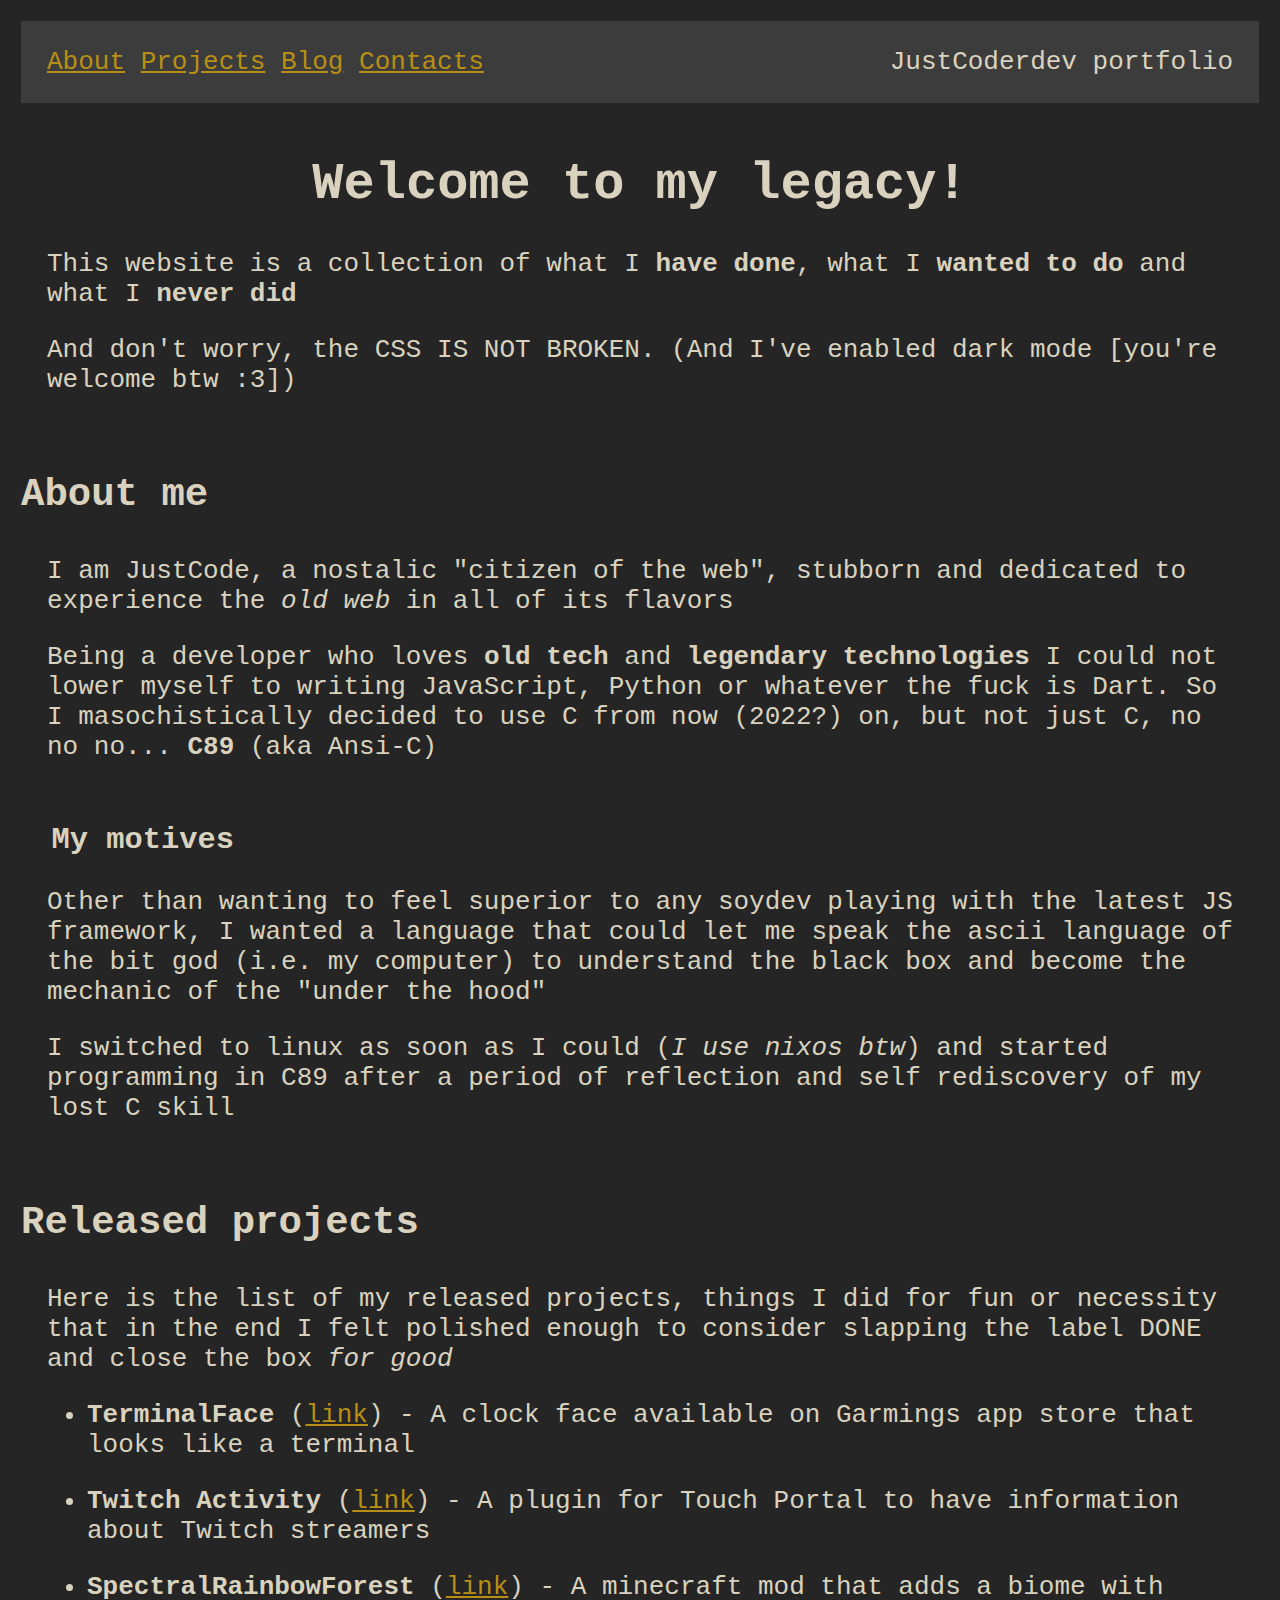
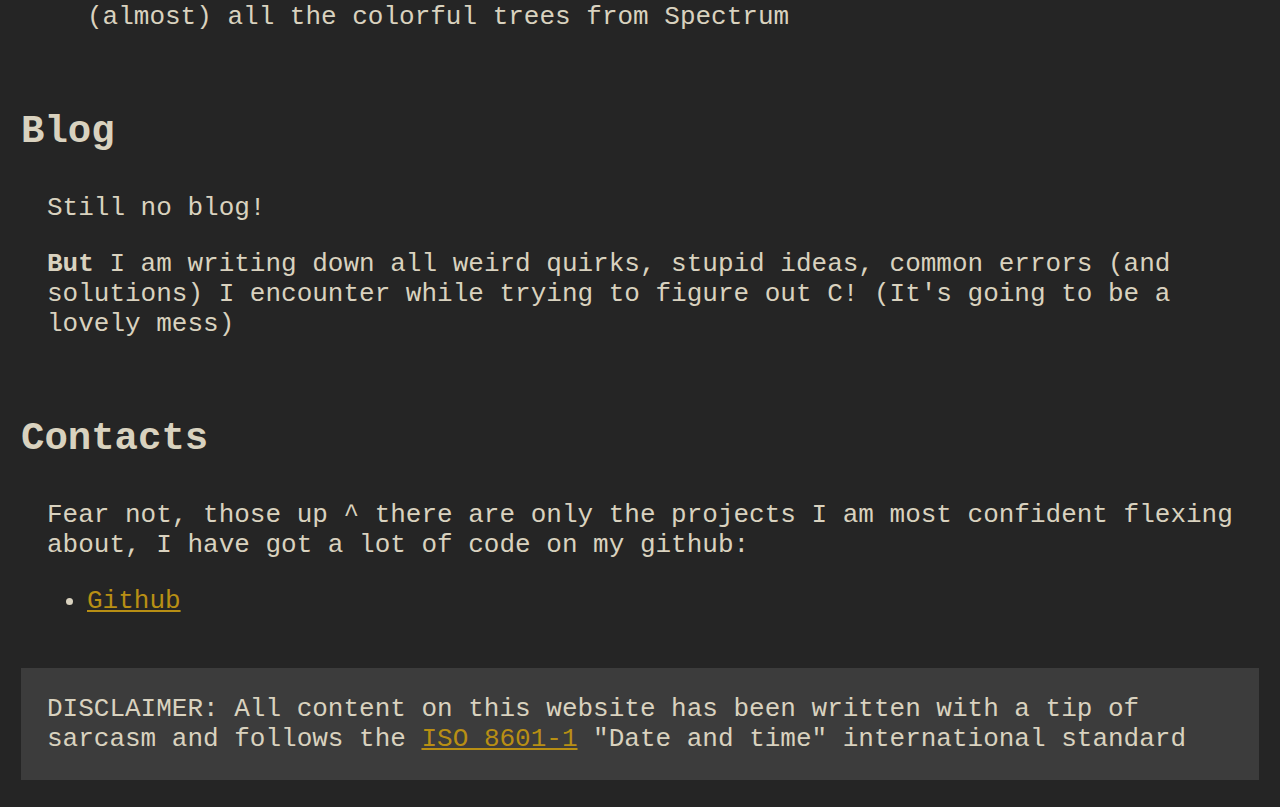
==== index.html @ 979e3bb0 "Added palette" ====
<!DOCTYPE html>
<html>
<head>
<meta name="viewport" content="width=device-width, initial-scale=1.0">
<title>Justcoderdev portfolio</title>
</head>

<!--
	Kind webdev reading this...
	please excuse the formatting, but nvim keep's crashing so I'm using vi (vim
	colorscheme makes me shiver). I've got no auto alignment and having to write
	by hand all these closing tags is becoming more and more annoying
-->

<body>
<header>
	<nav>
		<a href="#about">About</a>
		<a href="#projects">Projects</a>
		<a href="#blog">Blog</a>
		<a href="#contacts">Contacts</a>
	</nav>
	
	<span>
		JustCoderdev portfolio
	</span>
</header>

<h1>Welcome to my legacy!</h1>

<p>
	This website is a collection of what I <b>have done</b>,
	what I <b>wanted to do</b> and what I <b>never did</b>
</p>

<p>
	And don't worry, the CSS IS NOT BROKEN.  (And I've
	enabled dark mode [you're welcome btw :3])
</p>

<h2 id="about">About me</h2>

<p>
	I am JustCode, a nostalic "citizen of the web",
	stubborn and dedicated to experience the <i>old web</i>
	in all of its flavors
</p>

<p>
	Being a developer who loves <b>old tech</b> and <b>legendary
	technologies</b> I could not lower myself to writing
	JavaScript, Python or whatever the fuck is Dart.
	So I masochistically decided to use C from now
	(2022?) on, but not just C, no no no...  <b>C89</b> (aka
	Ansi-C)
<p>

	<h3>My motives</h3>
<p>
	Other than wanting to feel superior to any soydev playing with the latest JS
	framework, I wanted a language that could let me speak the ascii language of
	the bit god (i.e. my computer) to understand the black box and become the
	mechanic of the "under the hood"
</p>

<p>
	I switched to linux as soon as I could (<i>I use nixos btw</i>) and started
	programming in C89 after a period of reflection and self rediscovery of my
	lost C skill
</p>

<h2 id="projects">Released projects</h2>

<p>
	Here is the list of my released projects, things I did for fun or necessity that
	in the end I felt polished enough to consider slapping the label DONE and close
	the box <i>for good</i>
</p>

<ul>
	<li> <b>TerminalFace</b>
		(<a href="https://github.com/JustCoderdev/TerminalFace" target="_blank">link</a>)
		- A clock face available on Garmings app store that looks like a terminal </li>

	<li> <b>Twitch Activity</b>
		(<a href="https://github.com/JustCoderdev/TwitchActivity" target="_blank">link</a>)
		- A plugin for Touch Portal to have information about Twitch streamers </li>

	<li> <b>SpectralRainbowForest</b>
		(<a href="https://github.com/JustCoderdev/SpectralRainbowForest" target="_blank">link</a>)
		- A minecraft mod that adds a biome with (almost) all the colorful trees from Spectrum </li>
</ul>

<h2 id="blog">Blog</h2>

<p>
	Still no blog!
</p>

<p>
	<b>But</b> I am writing down all weird quirks, stupid ideas, common errors (and
	solutions) I encounter while trying to figure out C! (It's going to be a
	lovely mess)
</p>

<h2 id="contacts">Contacts</h2>

<p>
	Fear not, those up ^ there are only the projects I am most confident flexing
	about, I have got a lot of code on my github:
</p>

<ul>
	<li> <a href="https://github.com/JustCoderdev" target="_blank">Github</a> </li>
</ul>

<footer>
	DISCLAIMER: All content on this website has been written with a tip of
	sarcasm and follows the <a href="https://www.iso.org/obp/ui/en/#iso:std:iso:8601:-1:ed-1:v1:en" target="_blank">ISO 8601-1</a>
	"Date and time" international standard
</footer>

</body>

<style>
	:root {
		/* palette */
		--fg-primary: hsl(45deg, 25%, 80%);

		--bg-primary:   #252525;
		--bg-secondary: #3c3c3c;

		--tint-white: #ffffff;
		--tint-yellow-dim: hsl(45deg,  40%,  40%);
		--tint-yellow:     hsl(45deg,  80%,  40%);
		--tint-yellow-br:  hsl(45deg,  80%,  60%);
	}

	@media screen and (min-width: 480px) {
		body { font-size: 2em; }
	}

	html {
		display: flex;
		justify-content: center;
	}

	body {
		padding: .5em;
		max-width: 80ch;
		background-color: var(--bg-primary);
		color: var(--fg-primary);
		font-family: monospace;
	} 

	header, footer {
		padding: 1em;
		background-color: var(--bg-secondary);
	}
	header {
		margin: 0em 0em 2em 0em;

		display: flex;
		justify-content: space-between;
	}
	footer {
		margin: 2em 0em 0em 0em;
	}

	h1 { text-align: center; }
	h2 { margin: 2em 0em 1em 0em; }
	h3 { margin: 2em 1em 1em 1em; }

	p  { margin: 1em; }
	li { margin: 1em; }

	a, a:link { color: var(--tint-yellow);     } /* Unvisited link  */
	a:visited { color: var(--tint-yellow-dim); } /* Link in history */
	a:hover   { color: var(--tint-yellow-br);  } /* Mouse hovering  */
	a:active  { color: var(--tint-white);      } /* Mouse clicking  */
</style>
</html>
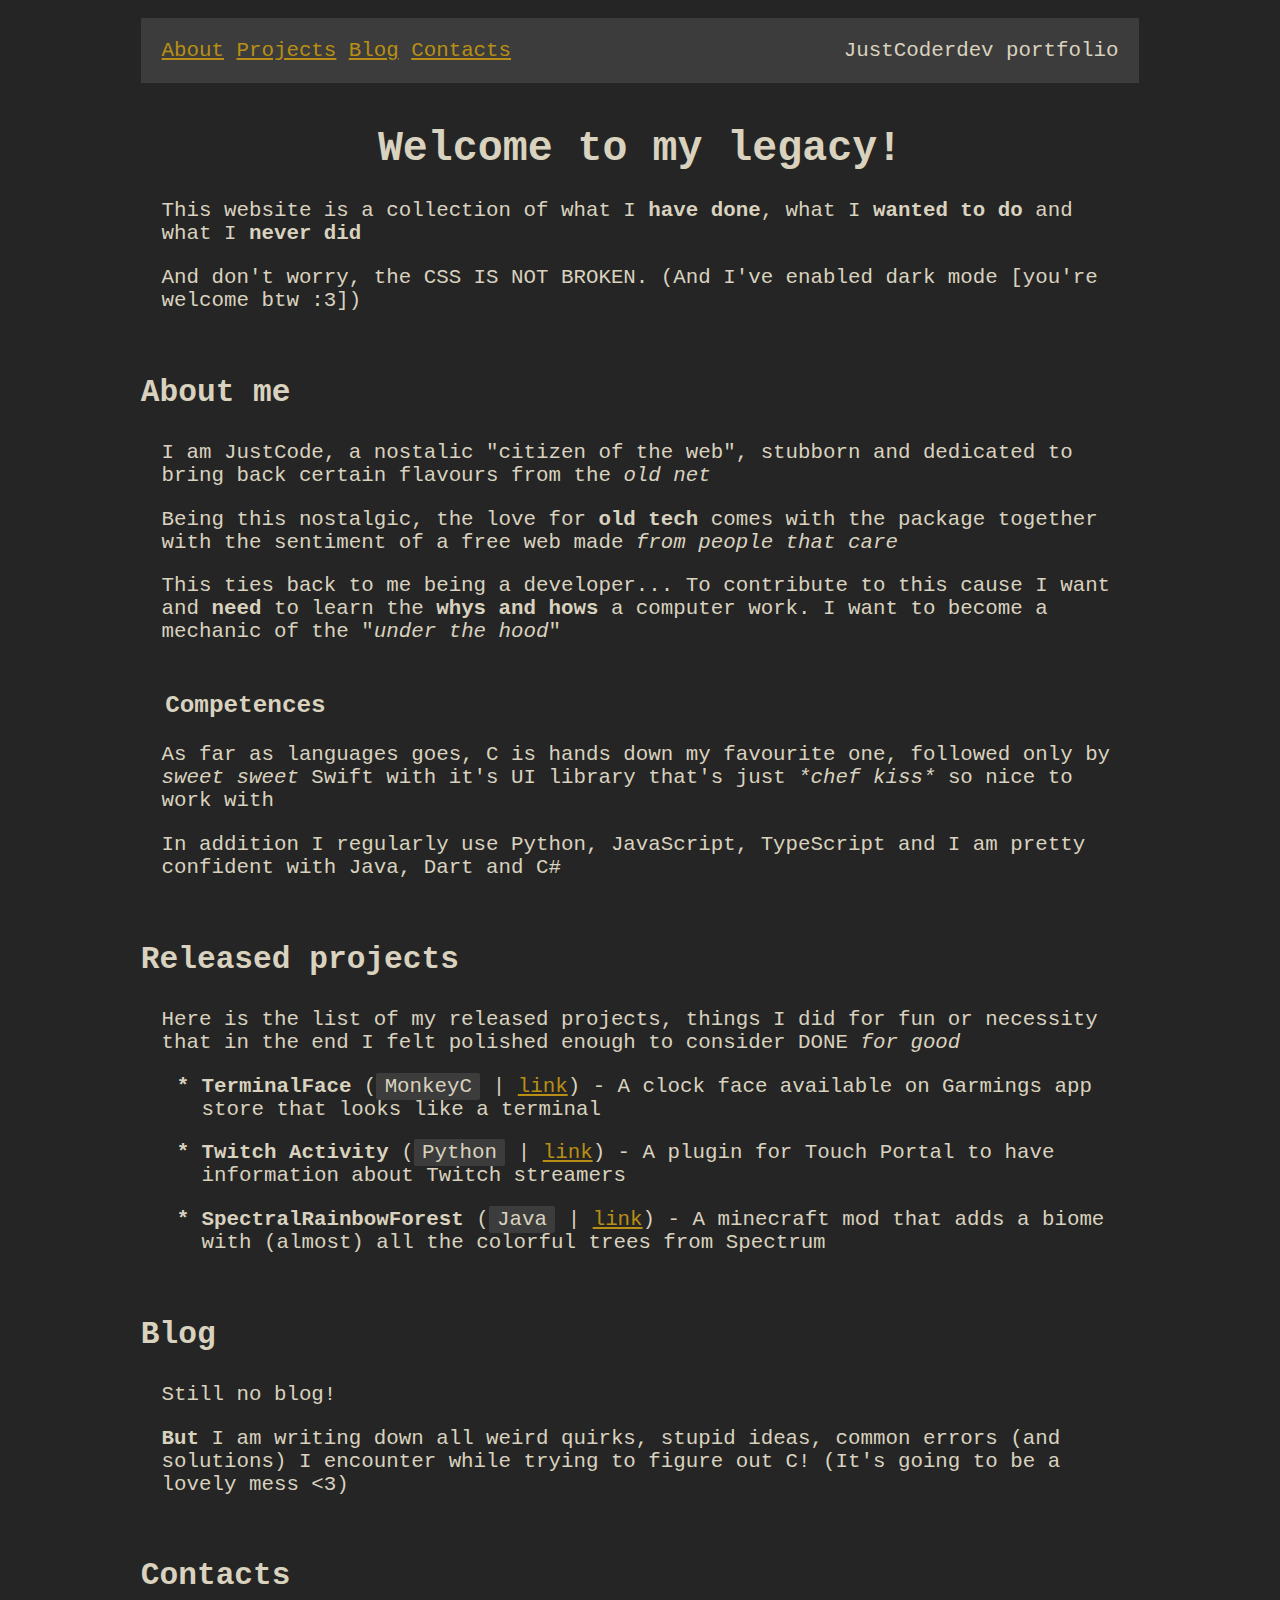
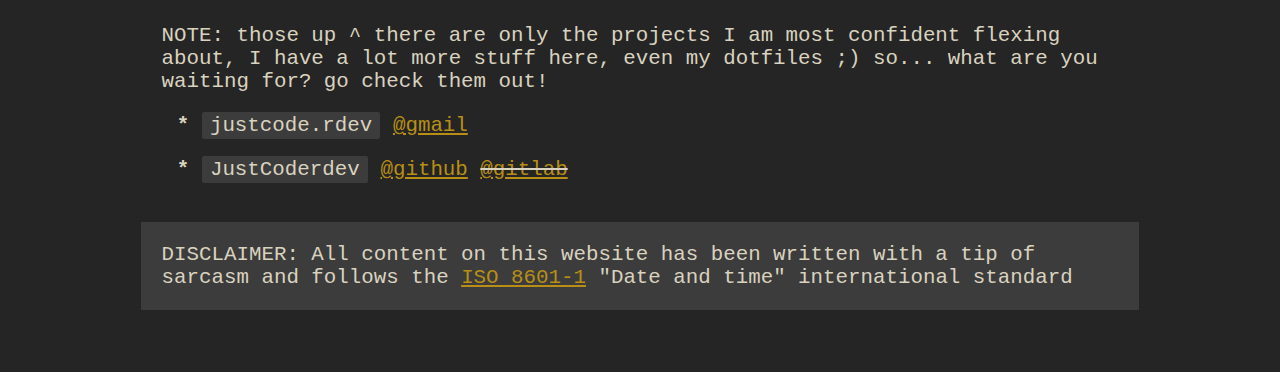
==== commit fb1bf6a9: "Changed About me section" ====
--- a/index.html
+++ b/index.html
@@ -6,10 +6,12 @@
 </head>
 
 <!--
-	Kind webdev reading this...
+	Kind webdev reading this...  
 	please excuse the formatting, but nvim keep's crashing so I'm using vi (vim
-	colorscheme makes me shiver). I've got no auto alignment and having to write
-	by hand all these closing tags is becoming more and more annoying
+	colorscheme makes me shiver). I've got no auto alignment, can't disable
+	text-wrap and having to write all closing tag by hand is becoming more and
+	more annoying (Also watch and learn, THIS is how HTML and CSS should be
+	used)
 -->
 
 <body>
@@ -21,9 +23,7 @@
 		<a href="#contacts">Contacts</a>
 	</nav>
 	
-	<span>
-		JustCoderdev portfolio
-	</span>
+	<span> JustCoderdev portfolio </span>
 </header>
 
 <h1>Welcome to my legacy!</h1>
@@ -42,53 +42,62 @@
 
 <p>
 	I am JustCode, a nostalic "citizen of the web",
-	stubborn and dedicated to experience the <i>old web</i>
-	in all of its flavors
-</p>
-
-<p>
-	Being a developer who loves <b>old tech</b> and <b>legendary
-	technologies</b> I could not lower myself to writing
-	JavaScript, Python or whatever the fuck is Dart.
-	So I masochistically decided to use C from now
-	(2022?) on, but not just C, no no no...  <b>C89</b> (aka
-	Ansi-C)
-<p>
-
-	<h3>My motives</h3>
-<p>
-	Other than wanting to feel superior to any soydev playing with the latest JS
-	framework, I wanted a language that could let me speak the ascii language of
-	the bit god (i.e. my computer) to understand the black box and become the
-	mechanic of the "under the hood"
-</p>
-
-<p>
-	I switched to linux as soon as I could (<i>I use nixos btw</i>) and started
-	programming in C89 after a period of reflection and self rediscovery of my
-	lost C skill
+	stubborn and dedicated to bring back certain
+	flavours from the <i>old net</i>
+</p>
+
+<p>
+	Being this nostalgic, the love for <b>old tech</b>
+	comes with the package together with the sentiment
+	of a free web made <i>from people that care</i>
+</p>
+
+<p>
+	This ties back to me being a developer... To
+	contribute to this cause I want and <b>need</b> to learn
+	the <b>whys and hows</b> a computer work. I want to become
+	a mechanic of the "<i>under the hood</i>"
+</p>
+
+	<h3>Competences</h3>
+
+<p>
+	As far as languages goes, C is hands down my
+	favourite one, followed only by <i>sweet sweet</i> Swift
+	with it's UI library that's just <i>*chef kiss*</i> so nice
+	to work with
+</p>
+
+<p>
+	In addition I regularly use Python, JavaScript, TypeScript
+	and I am pretty confident with Java, Dart and C#
 </p>
 
 <h2 id="projects">Released projects</h2>
 
 <p>
 	Here is the list of my released projects, things I did for fun or necessity that
-	in the end I felt polished enough to consider slapping the label DONE and close
-	the box <i>for good</i>
+	in the end I felt polished enough to consider DONE <i>for good</i>
 </p>
 
 <ul>
-	<li> <b>TerminalFace</b>
-		(<a href="https://github.com/JustCoderdev/TerminalFace" target="_blank">link</a>)
-		- A clock face available on Garmings app store that looks like a terminal </li>
-
-	<li> <b>Twitch Activity</b>
-		(<a href="https://github.com/JustCoderdev/TwitchActivity" target="_blank">link</a>)
-		- A plugin for Touch Portal to have information about Twitch streamers </li>
-
-	<li> <b>SpectralRainbowForest</b>
-		(<a href="https://github.com/JustCoderdev/SpectralRainbowForest" target="_blank">link</a>)
-		- A minecraft mod that adds a biome with (almost) all the colorful trees from Spectrum </li>
+	<li>
+		<b>TerminalFace</b> (<code>MonkeyC</code> |
+		<a href="https://github.com/JustCoderdev/TerminalFace" target="_blank">link</a>)
+		- A clock face available on Garmings app store that looks like a terminal
+	</li>
+
+	<li>
+		<b>Twitch Activity</b> (<code>Python</code> |
+		<a href="https://github.com/JustCoderdev/TwitchActivity" target="_blank">link</a>)
+		- A plugin for Touch Portal to have information about Twitch streamers
+	</li>
+
+	<li>
+		<b>SpectralRainbowForest</b> (<code>Java</code> |
+		<a href="https://github.com/JustCoderdev/SpectralRainbowForest" target="_blank">link</a>)
+		- A minecraft mod that adds a biome with (almost) all the colorful trees from Spectrum
+	</li>
 </ul>
 
 <h2 id="blog">Blog</h2>
@@ -98,20 +107,31 @@
 </p>
 
 <p>
-	<b>But</b> I am writing down all weird quirks, stupid ideas, common errors (and
-	solutions) I encounter while trying to figure out C! (It's going to be a
-	lovely mess)
+	<b>But</b> I am writing down all weird quirks, stupid
+	ideas, common errors (and solutions) I encounter
+	while trying to figure out C! (It's going to be a
+	lovely mess <3)
 </p>
 
 <h2 id="contacts">Contacts</h2>
 
 <p>
-	Fear not, those up ^ there are only the projects I am most confident flexing
-	about, I have got a lot of code on my github:
+	NOTE: those up ^ there are only the projects I am
+	most confident flexing about, I have a lot more
+	stuff here, even my dotfiles ;) so... what are you
+	waiting for? go check them out!
 </p>
 
 <ul>
-	<li> <a href="https://github.com/JustCoderdev" target="_blank">Github</a> </li>
+	<li>
+		<code>justcode.rdev</code> 
+		<a href="mailto:justcode.rdev@gmail.com" target="_blank">@gmail</a>
+	</li>
+	<li>
+		<code>JustCoderdev</code> 
+		<a href="https://github.com/JustCoderdev" target="_blank">@github</a>
+		<s> <a href="https://gitlab.com/" target="_blank">@gitlab</a> </s>
+	</li>
 </ul>
 
 <footer>
@@ -136,10 +156,6 @@
 		--tint-yellow-br:  hsl(45deg,  80%,  60%);
 	}
 
-	@media screen and (min-width: 480px) {
-		body { font-size: 2em; }
-	}
-
 	html {
 		display: flex;
 		justify-content: center;
@@ -148,21 +164,31 @@
 	body {
 		padding: .5em;
 		max-width: 80ch;
+
 		background-color: var(--bg-primary);
 		color: var(--fg-primary);
+
 		font-family: monospace;
+		font-size: 1.6em;
+
 	} 
 
 	header, footer {
 		padding: 1em;
 		background-color: var(--bg-secondary);
 	}
+
 	header {
 		margin: 0em 0em 2em 0em;
 
 		display: flex;
 		justify-content: space-between;
 	}
+
+	header > span {
+		text-align: right;
+	}
+
 	footer {
 		margin: 2em 0em 0em 0em;
 	}
@@ -173,6 +199,16 @@
 
 	p  { margin: 1em; }
 	li { margin: 1em; }
+	::marker {
+		content: '* ';
+		font-weight: 900;
+	}
+
+	code {
+		padding: 0.1em 0.4em;
+		background-color: var(--bg-secondary);
+		border-radius: 0.1em;
+	}
 
 	a, a:link { color: var(--tint-yellow);     } /* Unvisited link  */
 	a:visited { color: var(--tint-yellow-dim); } /* Link in history */
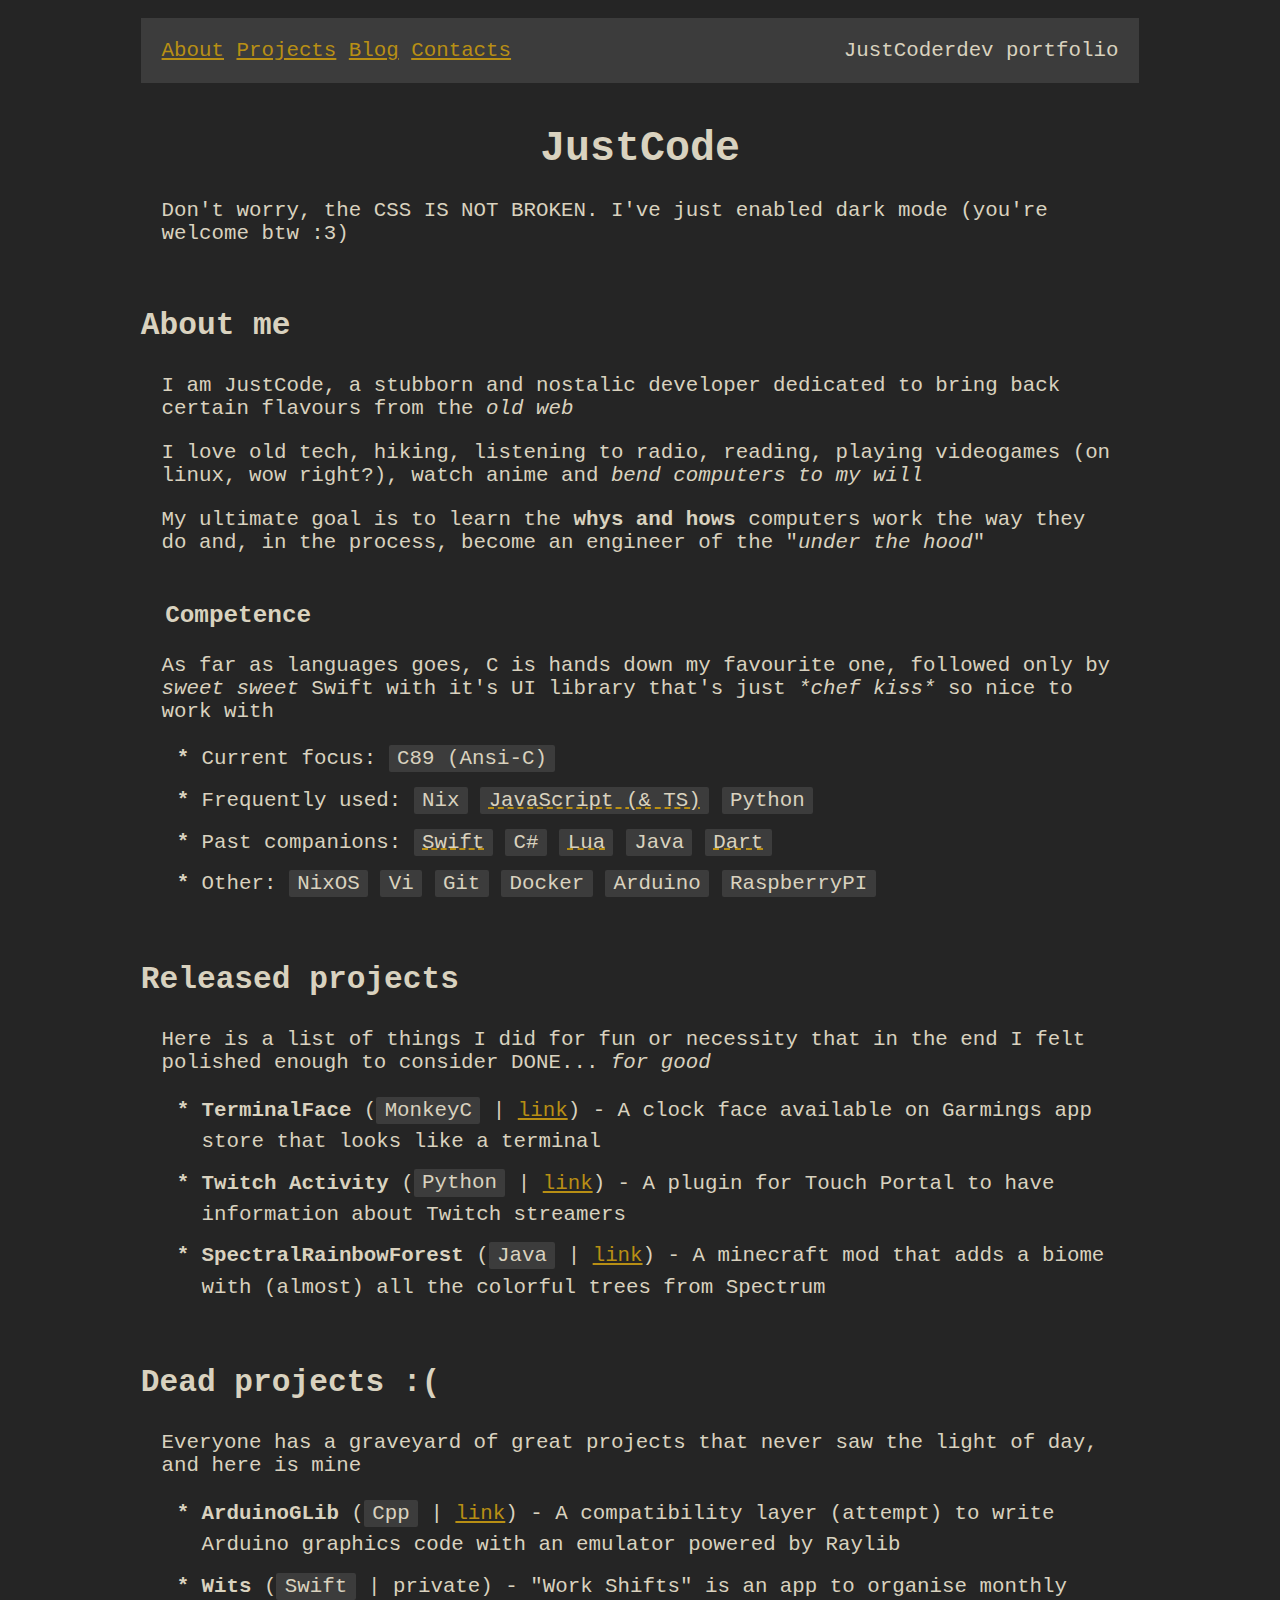
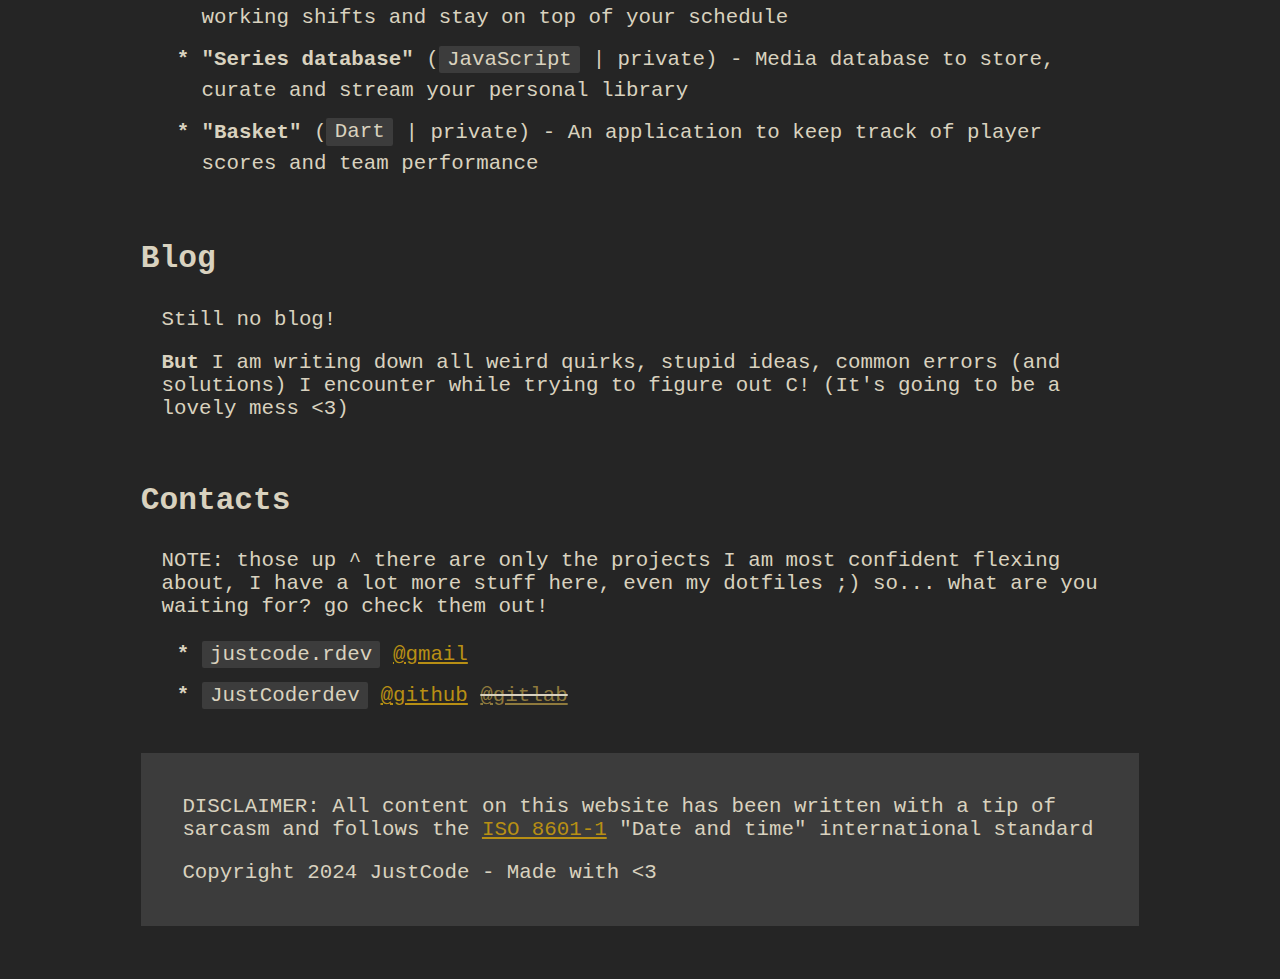
==== commit 8d3393dd: "Added title and code support, Changed and rephrased basically everithing" ====
--- a/index.html
+++ b/index.html
@@ -2,7 +2,7 @@
 <html>
 <head>
 <meta name="viewport" content="width=device-width, initial-scale=1.0">
-<title>Justcoderdev portfolio</title>
+<title>Justcode</title>
 </head>
 
 <!--
@@ -26,40 +26,34 @@
 	<span> JustCoderdev portfolio </span>
 </header>
 
-<h1>Welcome to my legacy!</h1>
-
-<p>
-	This website is a collection of what I <b>have done</b>,
-	what I <b>wanted to do</b> and what I <b>never did</b>
-</p>
-
-<p>
-	And don't worry, the CSS IS NOT BROKEN.  (And I've
-	enabled dark mode [you're welcome btw :3])
+<h1>JustCode</h1>
+
+<p>
+	Don't worry, the CSS IS NOT BROKEN. I've just
+	enabled dark mode (you're welcome btw :3)
 </p>
 
 <h2 id="about">About me</h2>
 
 <p>
-	I am JustCode, a nostalic "citizen of the web",
-	stubborn and dedicated to bring back certain
-	flavours from the <i>old net</i>
-</p>
-
-<p>
-	Being this nostalgic, the love for <b>old tech</b>
-	comes with the package together with the sentiment
-	of a free web made <i>from people that care</i>
-</p>
-
-<p>
-	This ties back to me being a developer... To
-	contribute to this cause I want and <b>need</b> to learn
-	the <b>whys and hows</b> a computer work. I want to become
-	a mechanic of the "<i>under the hood</i>"
-</p>
-
-	<h3>Competences</h3>
+	I am JustCode, a stubborn and nostalic developer
+	dedicated to bring back certain flavours from the
+	<i>old web</i>
+</p>
+
+<p>
+	I love old tech, hiking, listening to radio,
+	reading, playing videogames (on linux, wow right?),
+	watch anime and <i>bend computers to my will</i>
+</p>
+
+<p>
+	My ultimate goal is to learn the <b>whys and hows</b>
+	computers work the way they do and, in the process,
+	become an engineer of the "<i>under the hood</i>"
+</p>
+
+	<h3>Competence</h3>
 
 <p>
 	As far as languages goes, C is hands down my
@@ -68,35 +62,101 @@
 	to work with
 </p>
 
-<p>
-	In addition I regularly use Python, JavaScript, TypeScript
-	and I am pretty confident with Java, Dart and C#
-</p>
+<ul>
+	<li>
+		Current focus:
+			<code>C89 (Ansi-C)</code>
+	</li>
+
+	<li> 
+		Frequently used:
+			<code>Nix</code>
+			<code title="Used with AngularJS and ExpressJS">JavaScript (&amp; TS)</code>
+			<code>Python</code>
+	</li>
+
+	<li>
+		Past companions:
+			<code title="Used with SwiftUI for iOS application">Swift</code>
+			<code>C#</code>
+			<code title="Used to configure Neovim">Lua</code>
+			<code>Java</code>
+			<code title="Used with Flutter for mobile application">Dart</code>
+	</li>
+
+	<li>
+		Other:
+			<code>NixOS</code>
+			<code>Vi</code>
+			<code>Git</code>
+			<code>Docker</code>
+			<code>Arduino</code>
+			<code>RaspberryPI</code>
+	</li>
+</ul>
 
 <h2 id="projects">Released projects</h2>
 
 <p>
-	Here is the list of my released projects, things I did for fun or necessity that
-	in the end I felt polished enough to consider DONE <i>for good</i>
+	Here is a list of things I did for fun or necessity
+	that in the end I felt polished enough to consider
+	DONE... <i>for good</i>
 </p>
 
 <ul>
 	<li>
 		<b>TerminalFace</b> (<code>MonkeyC</code> |
 		<a href="https://github.com/JustCoderdev/TerminalFace" target="_blank">link</a>)
-		- A clock face available on Garmings app store that looks like a terminal
+		- A clock face available on Garmings app store
+		that looks like a terminal
 	</li>
 
 	<li>
 		<b>Twitch Activity</b> (<code>Python</code> |
 		<a href="https://github.com/JustCoderdev/TwitchActivity" target="_blank">link</a>)
-		- A plugin for Touch Portal to have information about Twitch streamers
+		- A plugin for Touch Portal to have information
+		about Twitch streamers
 	</li>
 
 	<li>
 		<b>SpectralRainbowForest</b> (<code>Java</code> |
 		<a href="https://github.com/JustCoderdev/SpectralRainbowForest" target="_blank">link</a>)
-		- A minecraft mod that adds a biome with (almost) all the colorful trees from Spectrum
+		- A minecraft mod that adds a biome with (almost)
+		all the colorful trees from Spectrum
+	</li>
+</ul>
+
+<h2 id="projects">Dead projects :(</h2>
+
+<p>
+	Everyone has a graveyard of great projects that
+	never saw the light of day, and here is mine
+</p>
+
+<ul>
+	<li>
+		<b>ArduinoGLib</b> (<code>Cpp</code> |
+		<a href="https://github.com/JustCoderdev/ArduinoGLib" target="_blank">link</a>)
+		- A compatibility layer (attempt) to write Arduino
+		graphics code with an emulator powered by Raylib
+	</li>
+
+	<li>
+		<b>Wits</b> (<code>Swift</code> | private)
+		- "Work Shifts" is an app to organise monthly
+		working shifts and stay on top of your schedule
+	</li>
+
+	<li>
+		<b>"Series database"</b> (<code>JavaScript</code> | private)
+		- Media database to store, curate and stream your
+		personal library
+	</li>
+
+	<li>
+		<b>"Basket"</b> (<code>Dart</code> | private)
+		- An application to keep track of player scores
+		and team performance
 	</li>
 </ul>
 
@@ -110,7 +170,7 @@
 	<b>But</b> I am writing down all weird quirks, stupid
 	ideas, common errors (and solutions) I encounter
 	while trying to figure out C! (It's going to be a
-	lovely mess <3)
+	lovely mess &lt;3)
 </p>
 
 <h2 id="contacts">Contacts</h2>
@@ -127,17 +187,24 @@
 		<code>justcode.rdev</code> 
 		<a href="mailto:justcode.rdev@gmail.com" target="_blank">@gmail</a>
 	</li>
+
 	<li>
 		<code>JustCoderdev</code> 
 		<a href="https://github.com/JustCoderdev" target="_blank">@github</a>
-		<s> <a href="https://gitlab.com/" target="_blank">@gitlab</a> </s>
+		<s> <a href="" target="_blank">@gitlab</a> </s>
 	</li>
 </ul>
 
 <footer>
-	DISCLAIMER: All content on this website has been written with a tip of
-	sarcasm and follows the <a href="https://www.iso.org/obp/ui/en/#iso:std:iso:8601:-1:ed-1:v1:en" target="_blank">ISO 8601-1</a>
-	"Date and time" international standard
+	<p>
+		DISCLAIMER: All content on this website has been
+		written with a tip of sarcasm and follows the <a href="https://www.iso.org/obp/ui/en/#iso:std:iso:8601:-1:ed-1:v1:en" target="_blank">ISO 8601-1</a>
+		"Date and time" international standard
+	</p>
+
+	<p>
+		Copyright 2024 JustCode - Made with &lt;3
+	</p>
 </footer>
 
 </body>
@@ -170,7 +237,6 @@
 
 		font-family: monospace;
 		font-size: 1.6em;
-
 	} 
 
 	header, footer {
@@ -178,6 +244,7 @@
 		background-color: var(--bg-secondary);
 	}
 
+	header > span { text-align: right; }
 	header {
 		margin: 0em 0em 2em 0em;
 
@@ -185,25 +252,23 @@
 		justify-content: space-between;
 	}
 
-	header > span {
-		text-align: right;
-	}
-
-	footer {
-		margin: 2em 0em 0em 0em;
-	}
+	footer { margin: 2em 0em 0em 0em; }
 
 	h1 { text-align: center; }
 	h2 { margin: 2em 0em 1em 0em; }
 	h3 { margin: 2em 1em 1em 1em; }
 
 	p  { margin: 1em; }
-	li { margin: 1em; }
-	::marker {
+	li { margin: 0.5em 1em; }
+	li::marker {
 		content: '* ';
 		font-weight: 900;
 	}
 
+	*[title] { text-decoration: 0.1em underline dashed var(--tint-yellow); }
+	*[title]:hover { text-decoration-color: var(--tint-yellow-br); }
+
+	*:has(> code) { line-height: 1.5em; }
 	code {
 		padding: 0.1em 0.4em;
 		background-color: var(--bg-secondary);
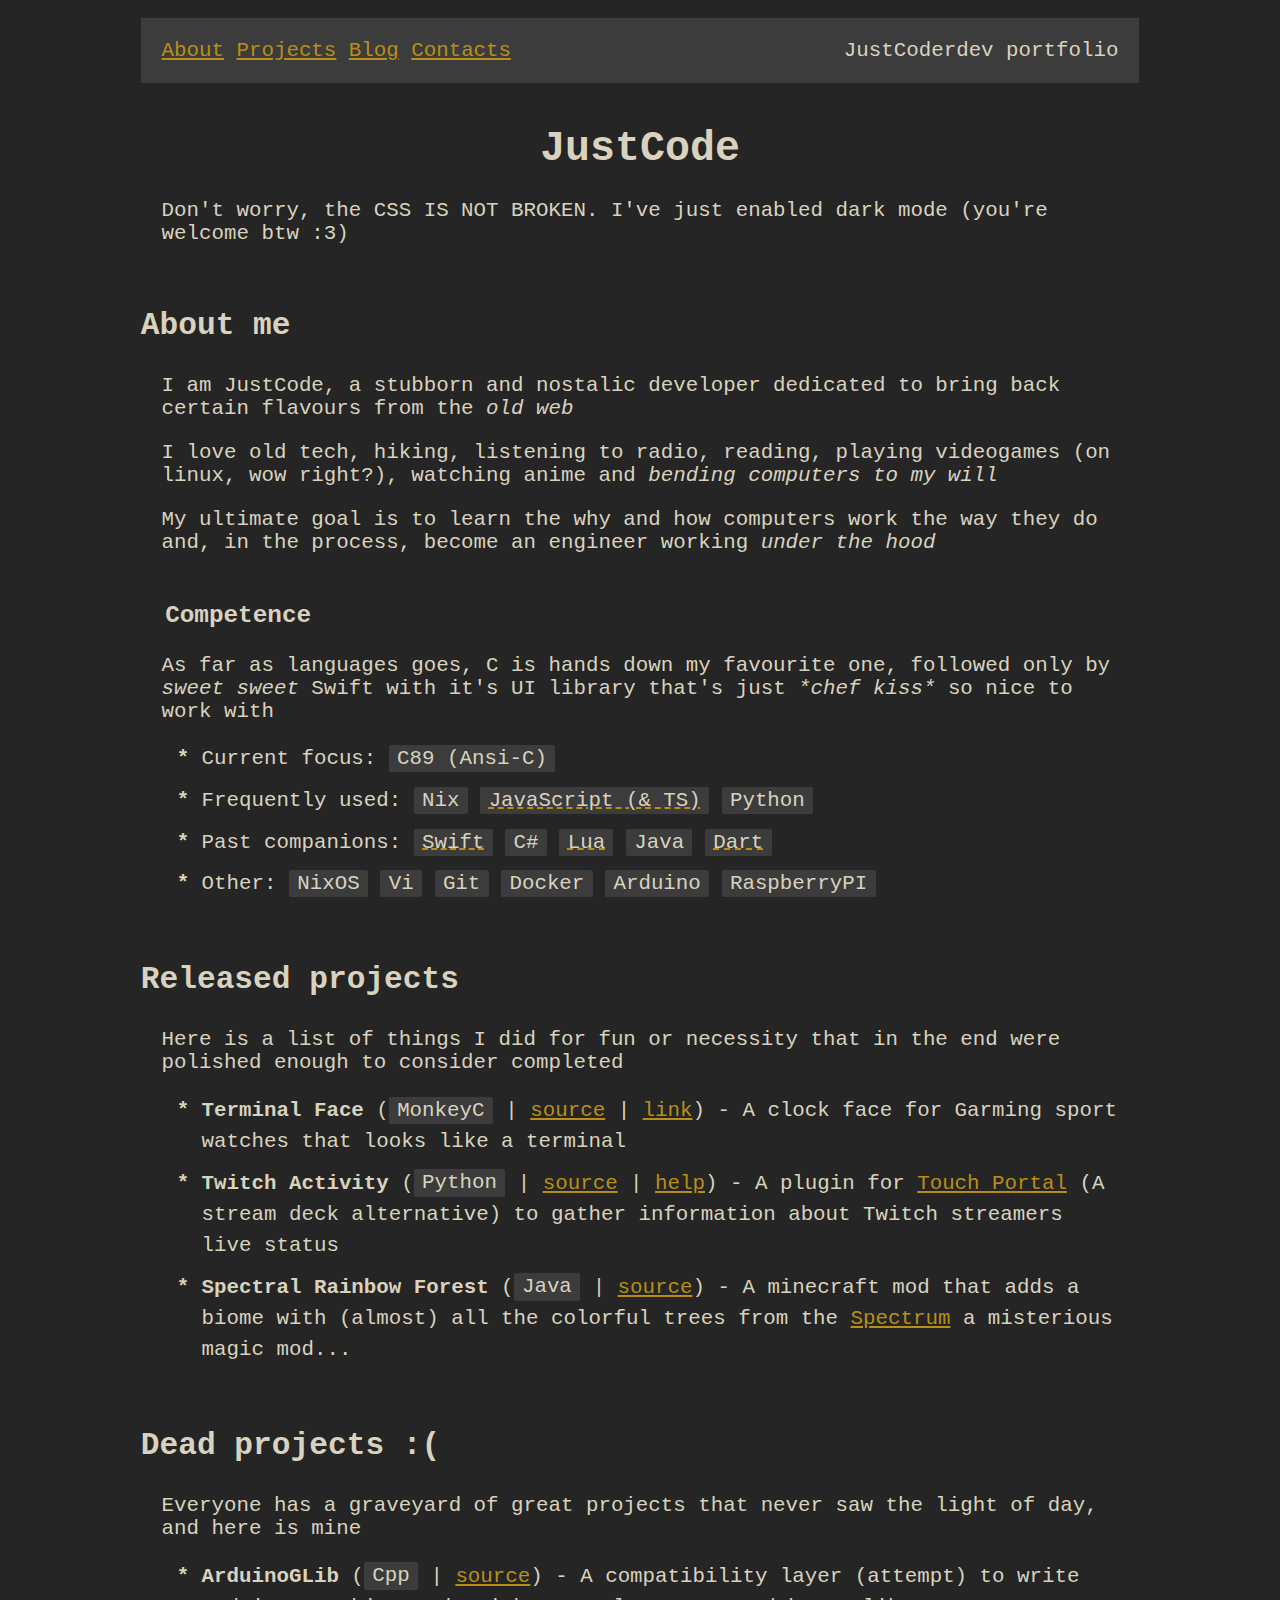
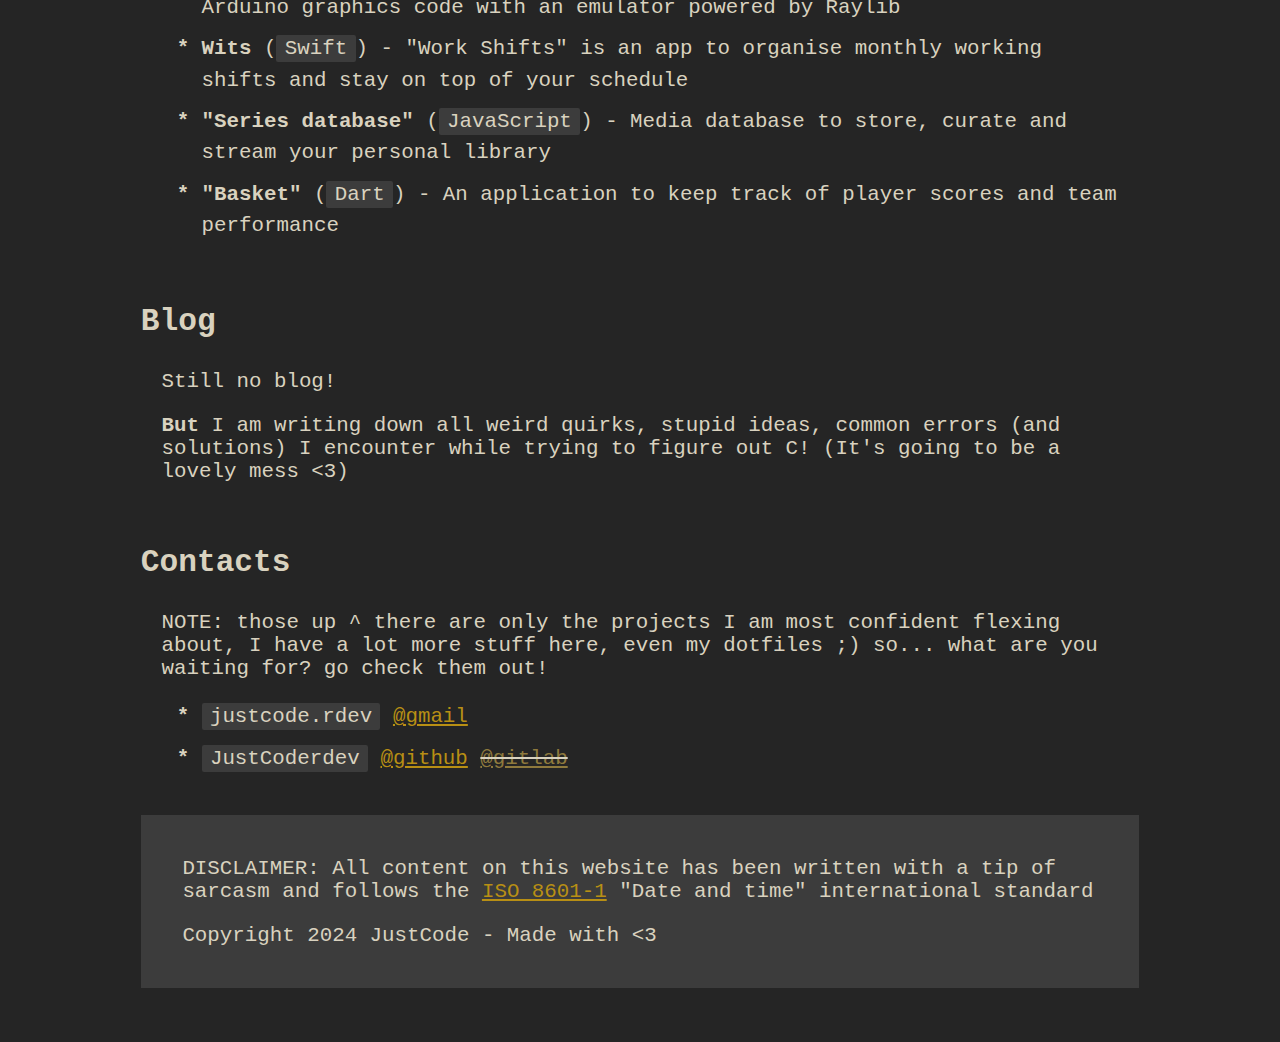
==== commit 9c7cac46: "Polished writing and links" ====
--- a/index.html
+++ b/index.html
@@ -44,13 +44,13 @@
 <p>
 	I love old tech, hiking, listening to radio,
 	reading, playing videogames (on linux, wow right?),
-	watch anime and <i>bend computers to my will</i>
-</p>
-
-<p>
-	My ultimate goal is to learn the <b>whys and hows</b>
+	watching anime and <i>bending computers to my will</i>
+</p>
+
+<p>
+	My ultimate goal is to learn the why and how
 	computers work the way they do and, in the process,
-	become an engineer of the "<i>under the hood</i>"
+	become an engineer working <i>under the hood</i>
 </p>
 
 	<h3>Competence</h3>
@@ -99,30 +99,35 @@
 
 <p>
 	Here is a list of things I did for fun or necessity
-	that in the end I felt polished enough to consider
-	DONE... <i>for good</i>
-</p>
-
-<ul>
-	<li>
-		<b>TerminalFace</b> (<code>MonkeyC</code> |
-		<a href="https://github.com/JustCoderdev/TerminalFace" target="_blank">link</a>)
-		- A clock face available on Garmings app store
-		that looks like a terminal
+	that in the end were polished enough to consider
+	completed
+</p>
+
+<ul>
+	<li>
+		<b>Terminal Face</b> (<code>MonkeyC</code> |
+		<a href="https://github.com/JustCoderdev/TerminalFace" target="_blank">source</a> |
+		<a href="https://apps.garmin.com/apps/1ed9f416-e52f-4002-91c2-c16953861f00?tid=0" target="_blank">link</a>)
+		- A clock face for Garming sport watches that
+		looks like a terminal
 	</li>
 
 	<li>
 		<b>Twitch Activity</b> (<code>Python</code> |
-		<a href="https://github.com/JustCoderdev/TwitchActivity" target="_blank">link</a>)
-		- A plugin for Touch Portal to have information
-		about Twitch streamers
-	</li>
-
-	<li>
-		<b>SpectralRainbowForest</b> (<code>Java</code> |
-		<a href="https://github.com/JustCoderdev/SpectralRainbowForest" target="_blank">link</a>)
+		<a href="https://github.com/JustCoderdev/TwitchActivity" target="_blank">source</a> |
+		<a href="https://discord.gg/QkvKvkVr" target="_blank">help</a>)
+		- A plugin for <a href="https://www.touch-portal.com/" target="_blank">Touch Portal</a>
+		(A stream deck alternative) to gather information
+		about Twitch streamers live status
+	</li>
+
+	<li>
+		<b>Spectral Rainbow Forest</b> (<code>Java</code> |
+		<a href="https://github.com/JustCoderdev/SpectralRainbowForest" target="_blank">source</a>)
 		- A minecraft mod that adds a biome with (almost)
-		all the colorful trees from Spectrum
+		all the colorful trees from the
+		<a href="https://github.com/DaFuqs/Spectrum" target="_blank">Spectrum</a>
+		a misterious magic mod...
 	</li>
 </ul>
 
@@ -136,25 +141,25 @@
 <ul>
 	<li>
 		<b>ArduinoGLib</b> (<code>Cpp</code> |
-		<a href="https://github.com/JustCoderdev/ArduinoGLib" target="_blank">link</a>)
+		<a href="https://github.com/JustCoderdev/ArduinoGLib" target="_blank">source</a>)
 		- A compatibility layer (attempt) to write Arduino
 		graphics code with an emulator powered by Raylib
 	</li>
 
 	<li>
-		<b>Wits</b> (<code>Swift</code> | private)
+		<b>Wits</b> (<code>Swift</code>)
 		- "Work Shifts" is an app to organise monthly
 		working shifts and stay on top of your schedule
 	</li>
 
 	<li>
-		<b>"Series database"</b> (<code>JavaScript</code> | private)
+		<b>"Series database"</b> (<code>JavaScript</code>)
 		- Media database to store, curate and stream your
 		personal library
 	</li>
 
 	<li>
-		<b>"Basket"</b> (<code>Dart</code> | private)
+		<b>"Basket"</b> (<code>Dart</code>)
 		- An application to keep track of player scores
 		and team performance
 	</li>
@@ -191,6 +196,7 @@
 	<li>
 		<code>JustCoderdev</code> 
 		<a href="https://github.com/JustCoderdev" target="_blank">@github</a>
+		<!-- TODO: Add gitlab account -->
 		<s> <a href="" target="_blank">@gitlab</a> </s>
 	</li>
 </ul>
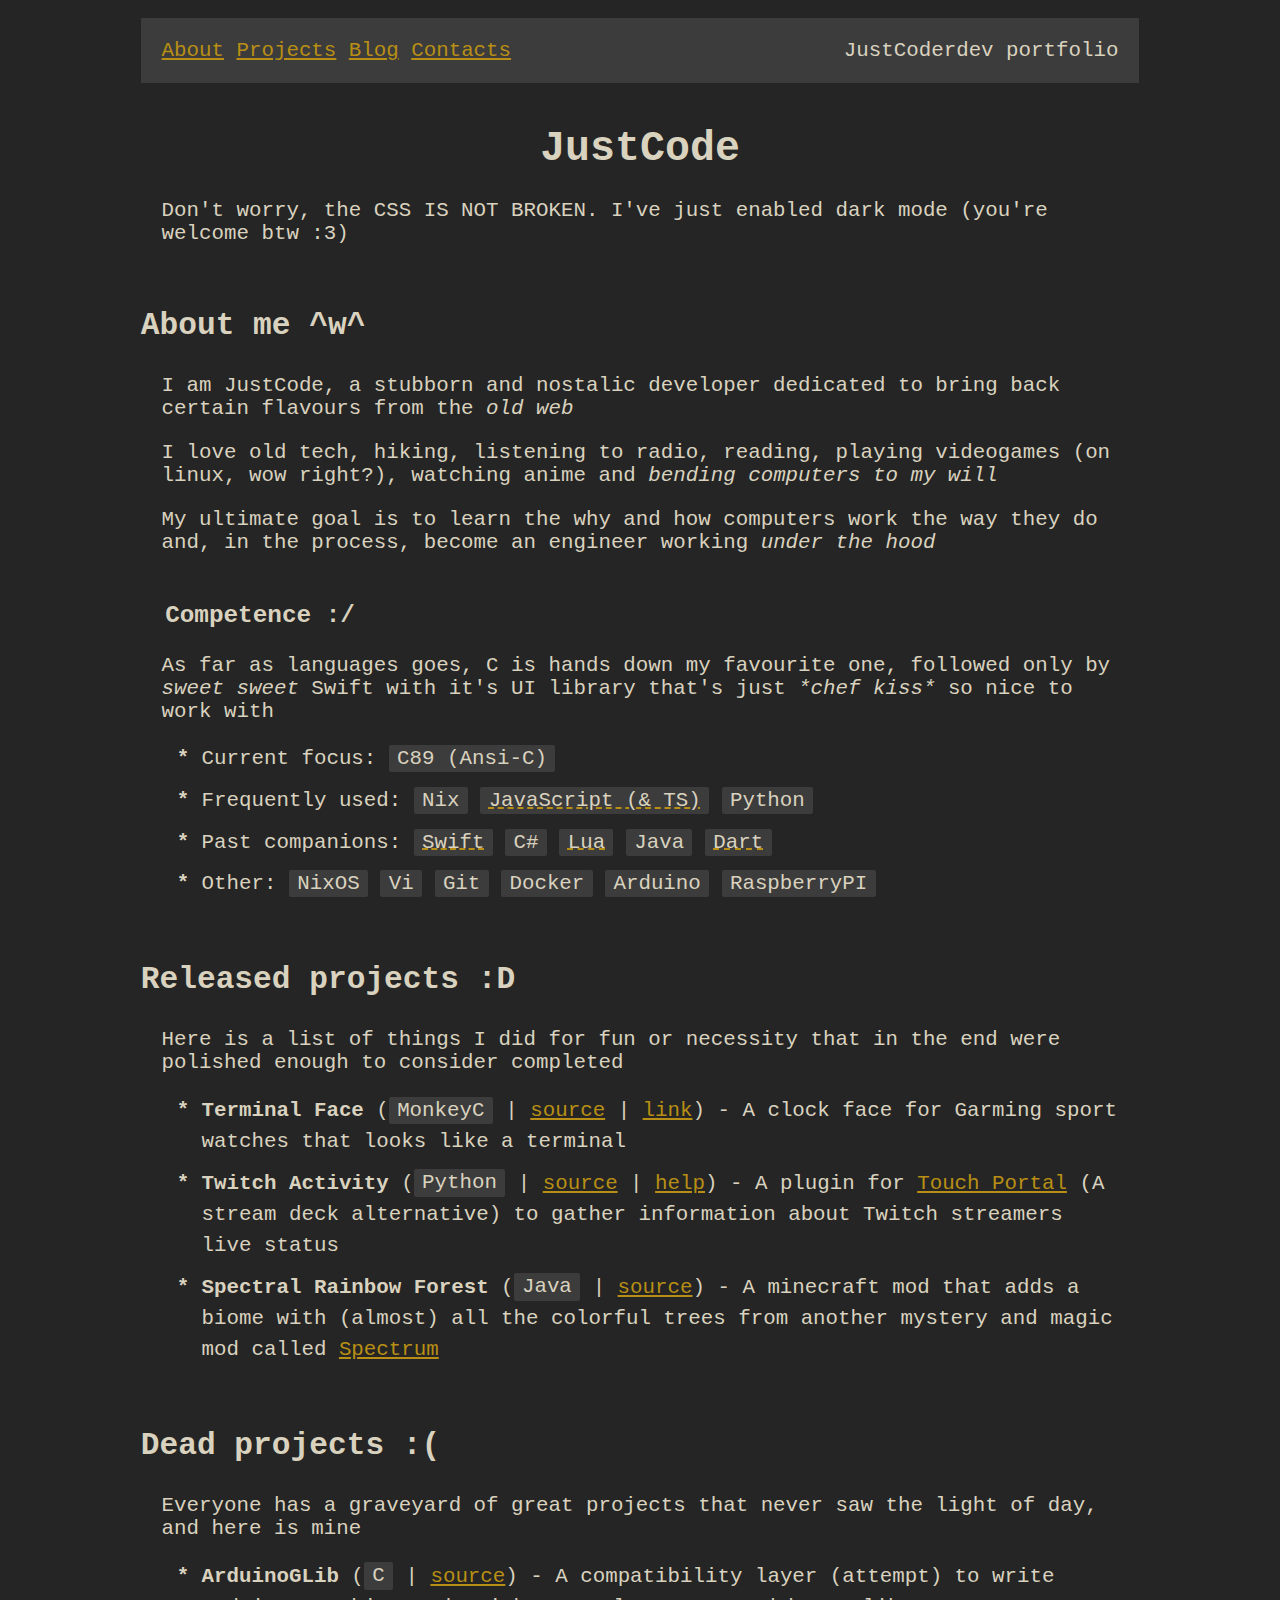
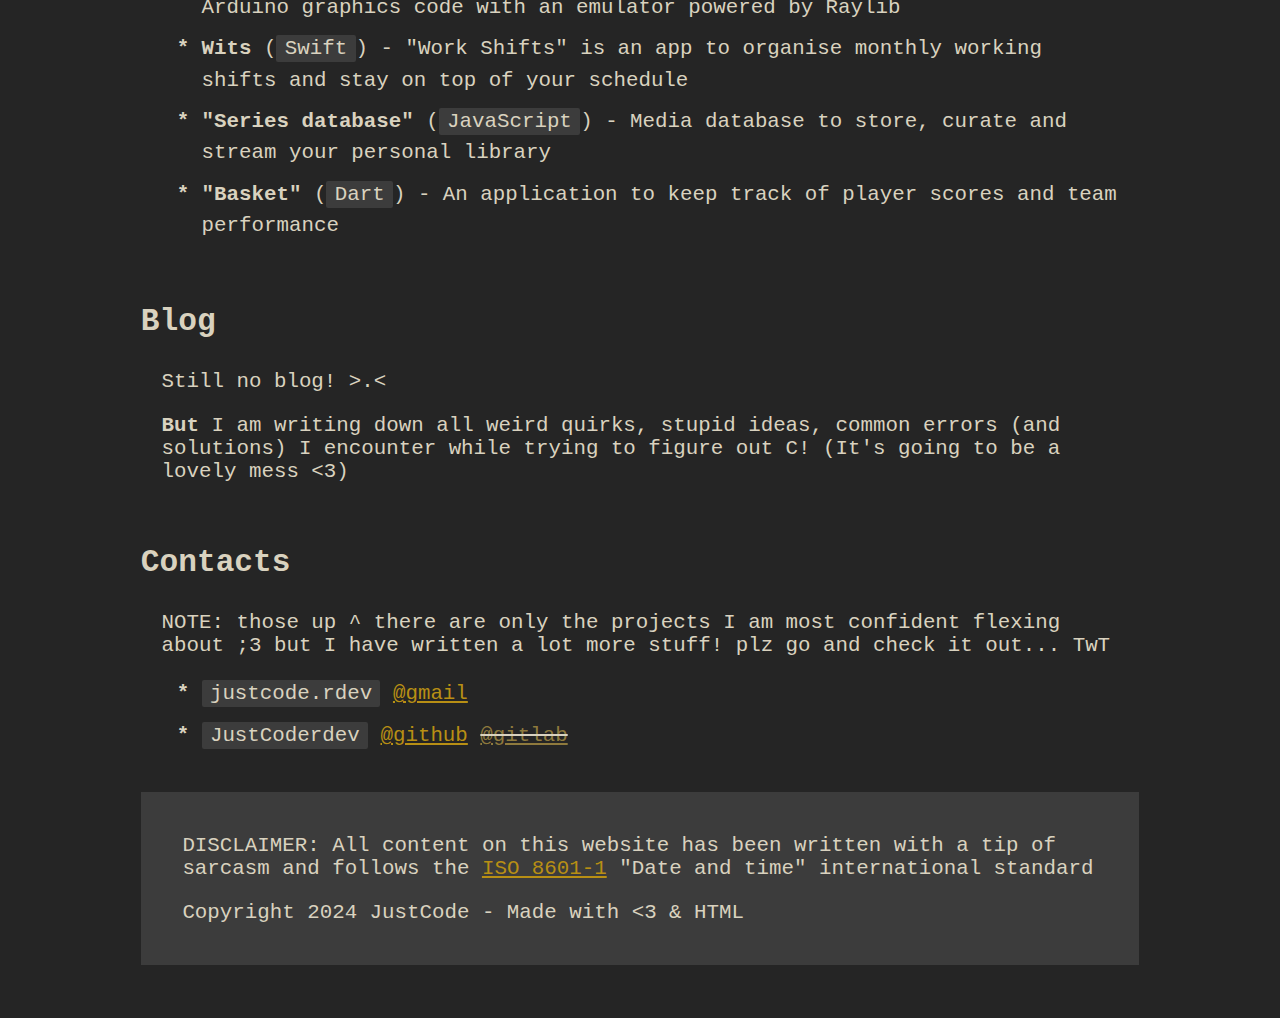
==== commit bd19d1c3: "Added UwUs and OwOs and Changed line width to 52ch" ====
--- a/index.html
+++ b/index.html
@@ -7,11 +7,17 @@
 
 <!--
 	Kind webdev reading this...  
-	please excuse the formatting, but nvim keep's crashing so I'm using vi (vim
-	colorscheme makes me shiver). I've got no auto alignment, can't disable
-	text-wrap and having to write all closing tag by hand is becoming more and
-	more annoying (Also watch and learn, THIS is how HTML and CSS should be
-	used)
+	please excuse the formatting, but nvim keep's
+	crashing so I'm using vi (vim colorscheme makes me
+	shiver).  I've got no auto alignment, can't disable
+	text-wrap and having to write all closing tag by
+	hand is becoming more and more annoying (Also watch
+	and learn, THIS is how HTML and CSS should be used)
+-->
+<!--
+	NOTE: The HTML has been whitespaced according to
+	the view firefox presents of the webpage at
+	half-width and 140% zoom (52ch)
 -->
 
 <body>
@@ -33,7 +39,7 @@
 	enabled dark mode (you're welcome btw :3)
 </p>
 
-<h2 id="about">About me</h2>
+<h2 id="about">About me ^w^</h2>
 
 <p>
 	I am JustCode, a stubborn and nostalic developer
@@ -53,7 +59,7 @@
 	become an engineer working <i>under the hood</i>
 </p>
 
-	<h3>Competence</h3>
+	<h3>Competence :/</h3>
 
 <p>
 	As far as languages goes, C is hands down my
@@ -95,7 +101,7 @@
 	</li>
 </ul>
 
-<h2 id="projects">Released projects</h2>
+<h2 id="projects">Released projects :D</h2>
 
 <p>
 	Here is a list of things I did for fun or necessity
@@ -125,9 +131,9 @@
 		<b>Spectral Rainbow Forest</b> (<code>Java</code> |
 		<a href="https://github.com/JustCoderdev/SpectralRainbowForest" target="_blank">source</a>)
 		- A minecraft mod that adds a biome with (almost)
-		all the colorful trees from the
+		all the colorful trees from another mystery and magic
+		mod called
 		<a href="https://github.com/DaFuqs/Spectrum" target="_blank">Spectrum</a>
-		a misterious magic mod...
 	</li>
 </ul>
 
@@ -140,7 +146,7 @@
 
 <ul>
 	<li>
-		<b>ArduinoGLib</b> (<code>Cpp</code> |
+		<b>ArduinoGLib</b> (<code>C</code> |
 		<a href="https://github.com/JustCoderdev/ArduinoGLib" target="_blank">source</a>)
 		- A compatibility layer (attempt) to write Arduino
 		graphics code with an emulator powered by Raylib
@@ -168,7 +174,7 @@
 <h2 id="blog">Blog</h2>
 
 <p>
-	Still no blog!
+	Still no blog! &gt;.&lt;
 </p>
 
 <p>
@@ -182,9 +188,8 @@
 
 <p>
 	NOTE: those up ^ there are only the projects I am
-	most confident flexing about, I have a lot more
-	stuff here, even my dotfiles ;) so... what are you
-	waiting for? go check them out!
+	most confident flexing about ;3 but I have written a
+	lot more stuff! plz go and check it out... TwT
 </p>
 
 <ul>
@@ -209,7 +214,7 @@
 	</p>
 
 	<p>
-		Copyright 2024 JustCode - Made with &lt;3
+		Copyright 2024 JustCode - Made with &lt;3 &amp; HTML
 	</p>
 </footer>
 
@@ -241,6 +246,7 @@
 		background-color: var(--bg-primary);
 		color: var(--fg-primary);
 
+		/* Linux: DejaVu Sans Mono Font */
 		font-family: monospace;
 		font-size: 1.6em;
 	} 
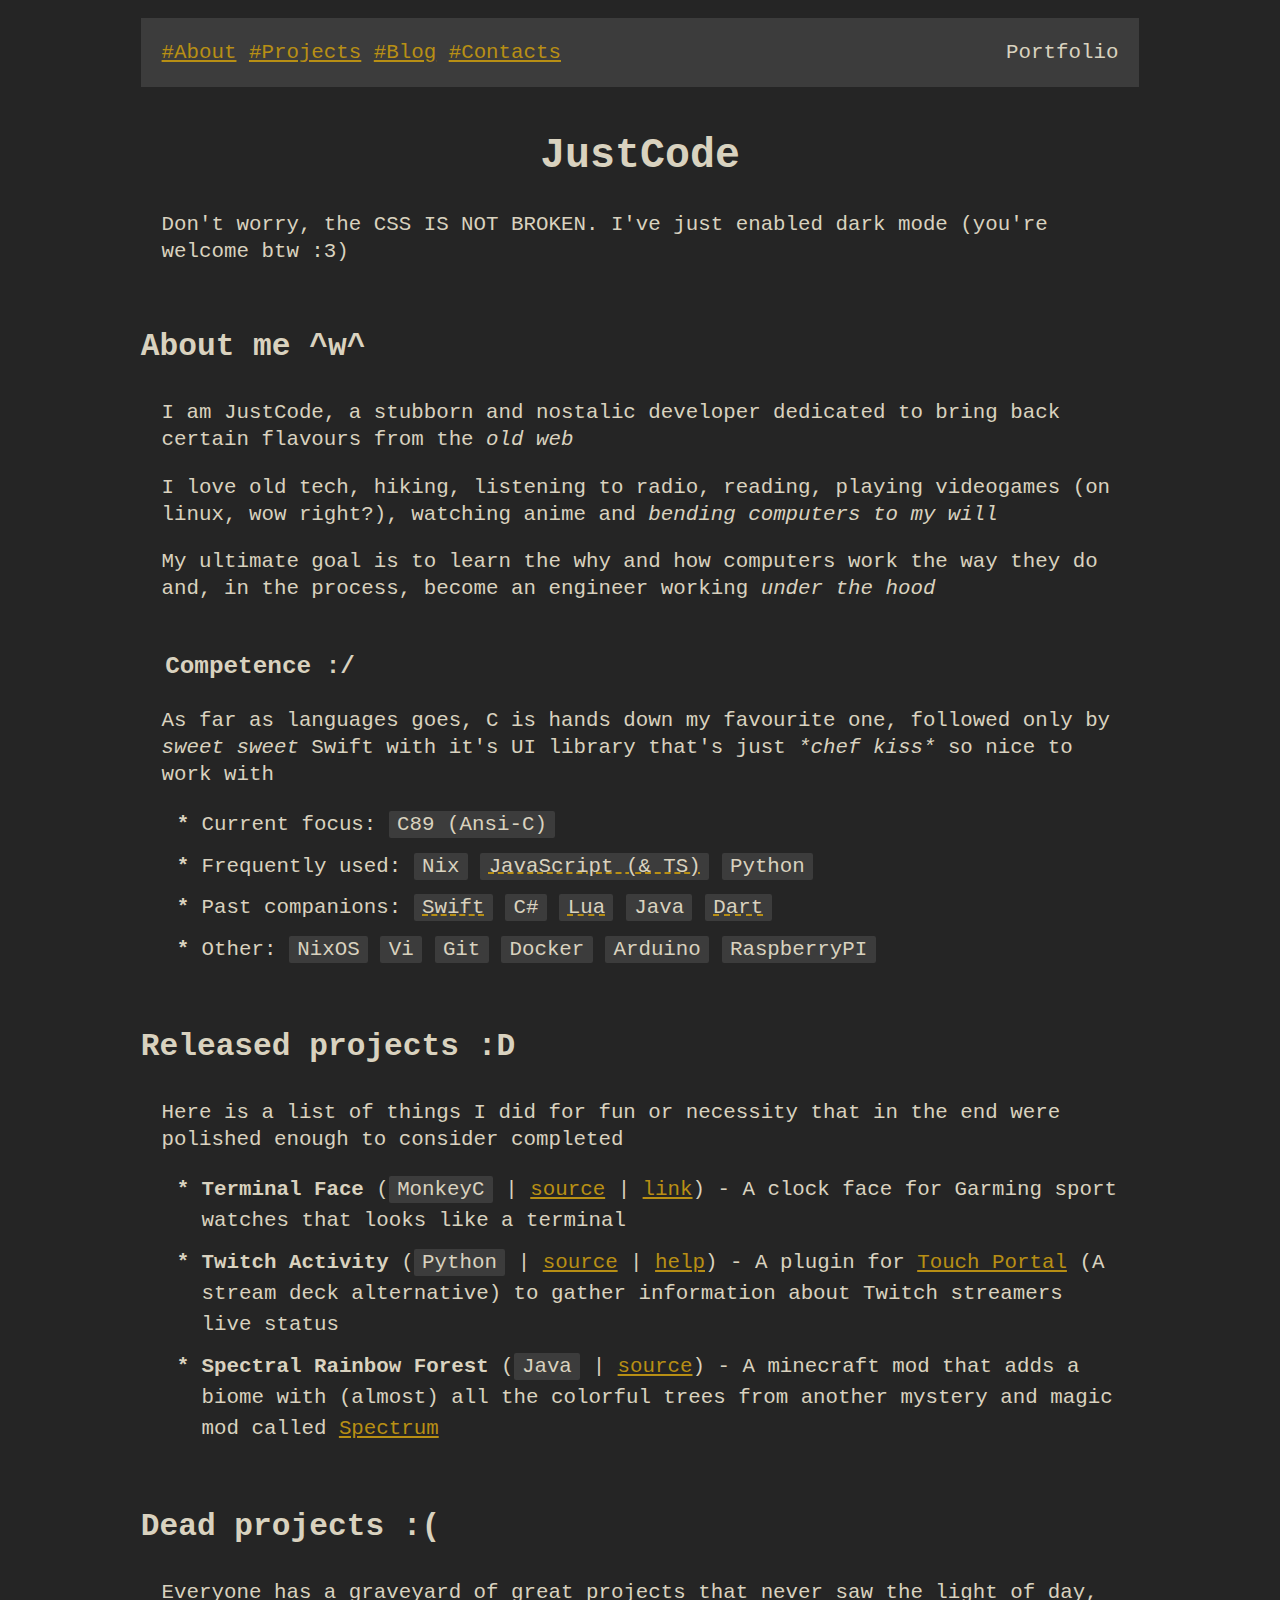
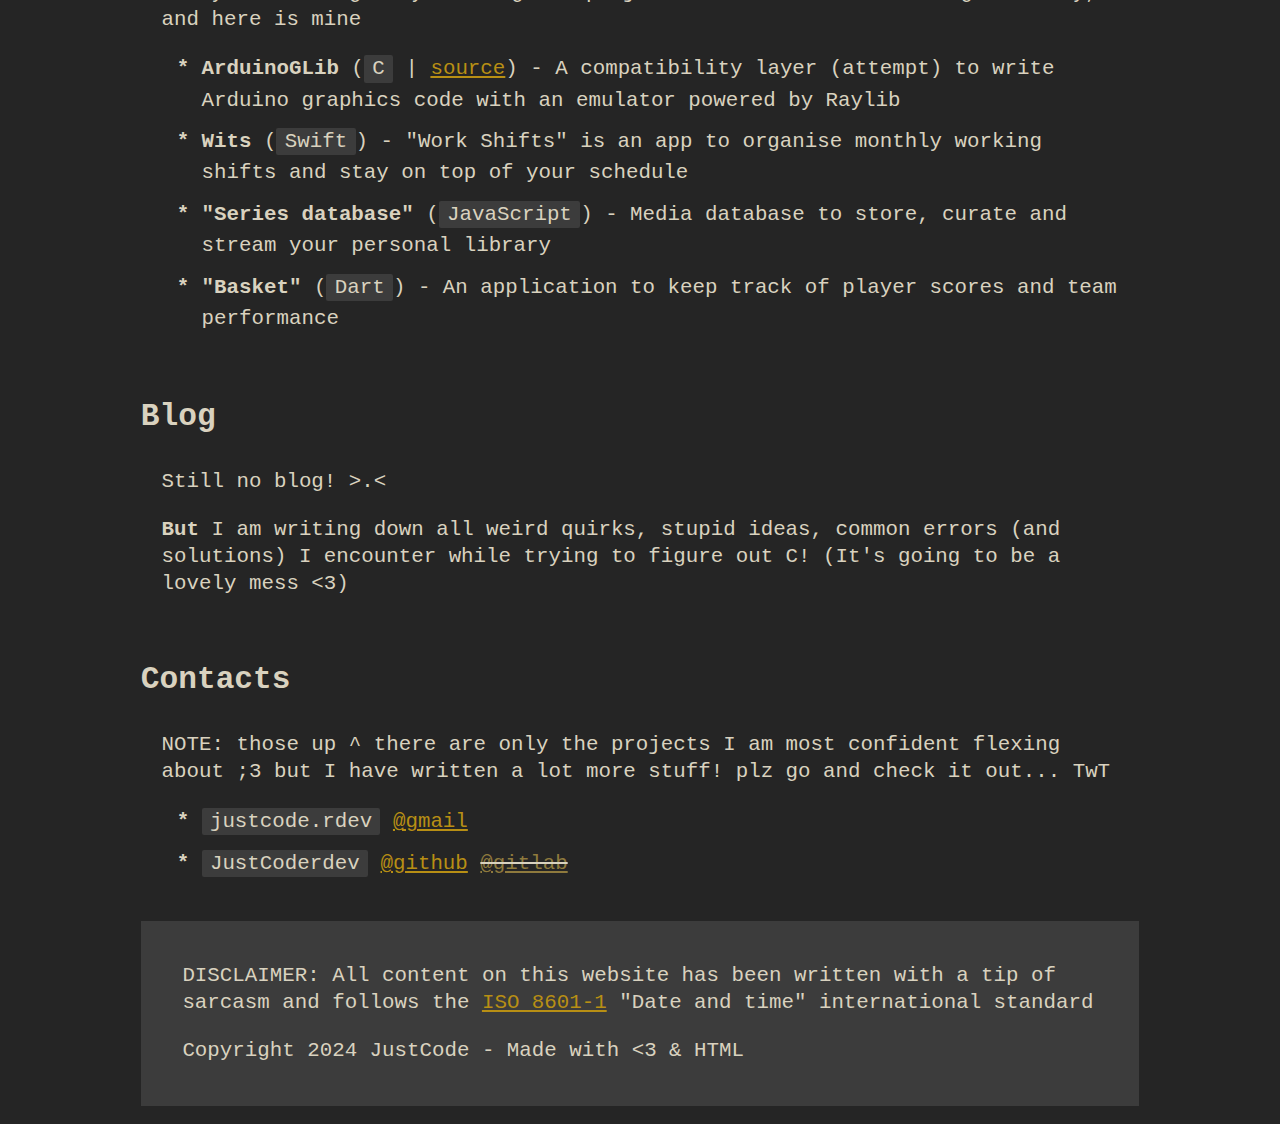
==== commit 5294a128: "Added style.css and licence.html" ====
--- a/index.html
+++ b/index.html
@@ -2,7 +2,8 @@
 <html>
 <head>
 <meta name="viewport" content="width=device-width, initial-scale=1.0">
-<title>Justcode</title>
+<link rel="stylesheet" type="text/css" href="style.css" />
+<title>Portfolio</title>
 </head>
 
 <!--
@@ -23,13 +24,13 @@
 <body>
 <header>
 	<nav>
-		<a href="#about">About</a>
-		<a href="#projects">Projects</a>
-		<a href="#blog">Blog</a>
-		<a href="#contacts">Contacts</a>
+		<a href="#about">#About</a>
+		<a href="#projects">#Projects</a>
+		<a href="#blog">#Blog</a>
+		<a href="#contacts">#Contacts</a>
 	</nav>
 	
-	<span> JustCoderdev portfolio </span>
+	<span> Portfolio </span>
 </header>
 
 <h1>JustCode</h1>
@@ -220,76 +221,4 @@
 
 </body>
 
-<style>
-	:root {
-		/* palette */
-		--fg-primary: hsl(45deg, 25%, 80%);
-
-		--bg-primary:   #252525;
-		--bg-secondary: #3c3c3c;
-
-		--tint-white: #ffffff;
-		--tint-yellow-dim: hsl(45deg,  40%,  40%);
-		--tint-yellow:     hsl(45deg,  80%,  40%);
-		--tint-yellow-br:  hsl(45deg,  80%,  60%);
-	}
-
-	html {
-		display: flex;
-		justify-content: center;
-	}
-
-	body {
-		padding: .5em;
-		max-width: 80ch;
-
-		background-color: var(--bg-primary);
-		color: var(--fg-primary);
-
-		/* Linux: DejaVu Sans Mono Font */
-		font-family: monospace;
-		font-size: 1.6em;
-	} 
-
-	header, footer {
-		padding: 1em;
-		background-color: var(--bg-secondary);
-	}
-
-	header > span { text-align: right; }
-	header {
-		margin: 0em 0em 2em 0em;
-
-		display: flex;
-		justify-content: space-between;
-	}
-
-	footer { margin: 2em 0em 0em 0em; }
-
-	h1 { text-align: center; }
-	h2 { margin: 2em 0em 1em 0em; }
-	h3 { margin: 2em 1em 1em 1em; }
-
-	p  { margin: 1em; }
-	li { margin: 0.5em 1em; }
-	li::marker {
-		content: '* ';
-		font-weight: 900;
-	}
-
-	*[title] { text-decoration: 0.1em underline dashed var(--tint-yellow); }
-	*[title]:hover { text-decoration-color: var(--tint-yellow-br); }
-
-	*:has(> code) { line-height: 1.5em; }
-	code {
-		padding: 0.1em 0.4em;
-		background-color: var(--bg-secondary);
-		border-radius: 0.1em;
-	}
-
-	a, a:link { color: var(--tint-yellow);     } /* Unvisited link  */
-	a:visited { color: var(--tint-yellow-dim); } /* Link in history */
-	a:hover   { color: var(--tint-yellow-br);  } /* Mouse hovering  */
-	a:active  { color: var(--tint-white);      } /* Mouse clicking  */
-</style>
 </html>
--- a/style.css
+++ b/style.css
@@ -0,0 +1,74 @@
+:root {
+	/* palette */
+	--fg-primary: hsl(45deg, 25%, 80%);
+
+	--bg-primary:   #252525;
+	--bg-secondary: #3c3c3c;
+
+	--tint-white: #ffffff;
+	--tint-red: hsl(0deg,  100%,  55%);
+	--tint-yellow-dim: hsl(45deg,  40%,  40%);
+	--tint-yellow:     hsl(45deg,  80%,  40%);
+	--tint-yellow-br:  hsl(45deg,  80%,  60%);
+}
+
+html {
+	display: flex;
+	justify-content: center;
+}
+
+body {
+	padding: .5em;
+	max-width: 80ch;
+
+	background-color: var(--bg-primary);
+	color: var(--fg-primary);
+	line-height: 1.3;
+
+	/* Linux: DejaVu Sans Mono Font */
+	font-family: monospace;
+	font-size: 1.6em;
+} 
+
+header, footer {
+	padding: 1em;
+	background-color: var(--bg-secondary);
+}
+
+header > span { text-align: right; }
+header {
+	margin: 0em 0em 2em 0em;
+
+	display: flex;
+	justify-content: space-between;
+}
+
+footer { margin: 2em 0em 0em 0em; }
+
+h1 { text-align: center; }
+h2 { margin: 2em 0em 1em 0em; }
+h3 { margin: 2em 1em 1em 1em; }
+
+p  { margin: 1em; }
+li { margin: 0.5em 1em; }
+li::marker {
+	content: '* ';
+	font-weight: 900;
+}
+
+*[title] { text-decoration: 0.1em underline dashed var(--tint-yellow); }
+*[title]:hover { text-decoration-color: var(--tint-yellow-br); }
+
+*:has(> code) { line-height: 1.5em; }
+code {
+	padding: 0.1em 0.4em;
+	background-color: var(--bg-secondary);
+	border-radius: 0.1em;
+}
+sup { vertical-align: top; font-size: 0.6em; }	
+em { color: var(--tint-red); }
+
+a, a:link { color: var(--tint-yellow);     } /* Unvisited link  */
+a:visited { color: var(--tint-yellow-dim); } /* Link in history */
+a:hover   { color: var(--tint-yellow-br);  } /* Mouse hovering  */
+a:active  { color: var(--tint-white);      } /* Mouse clicking  */
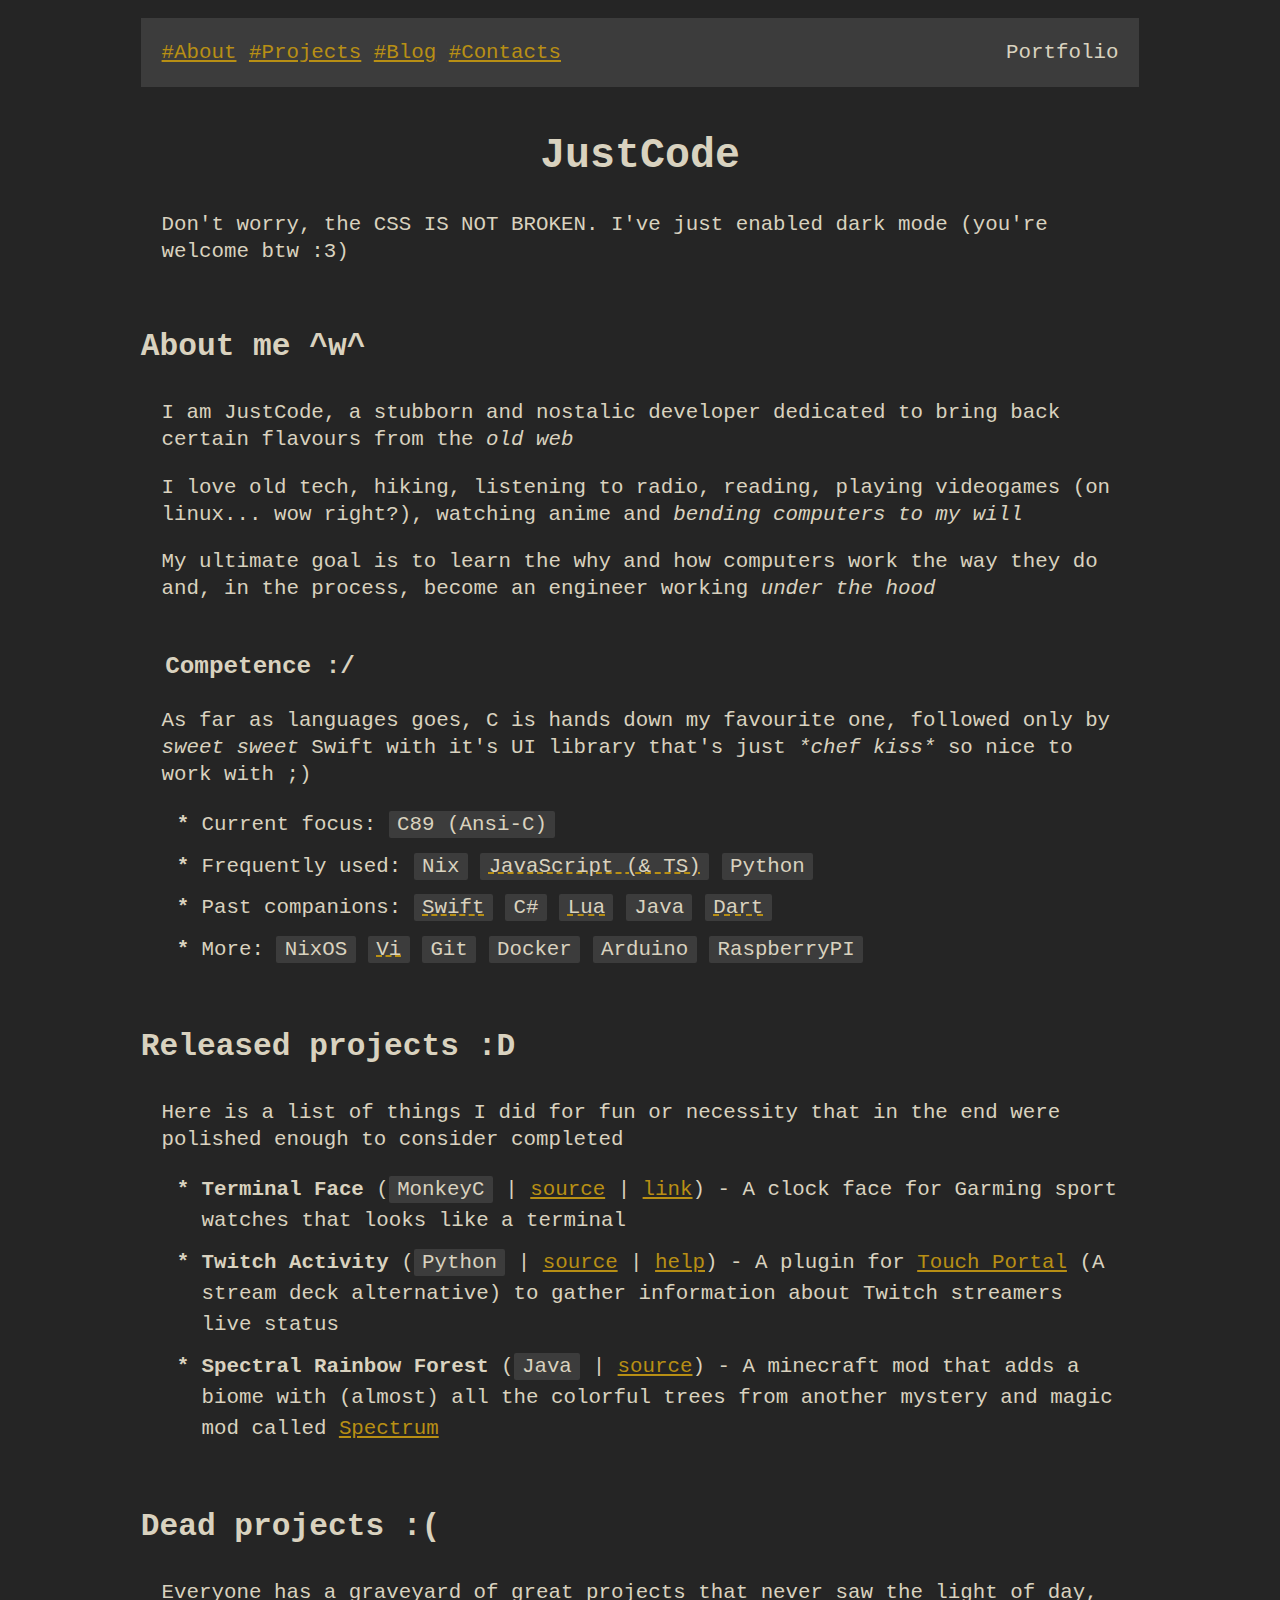
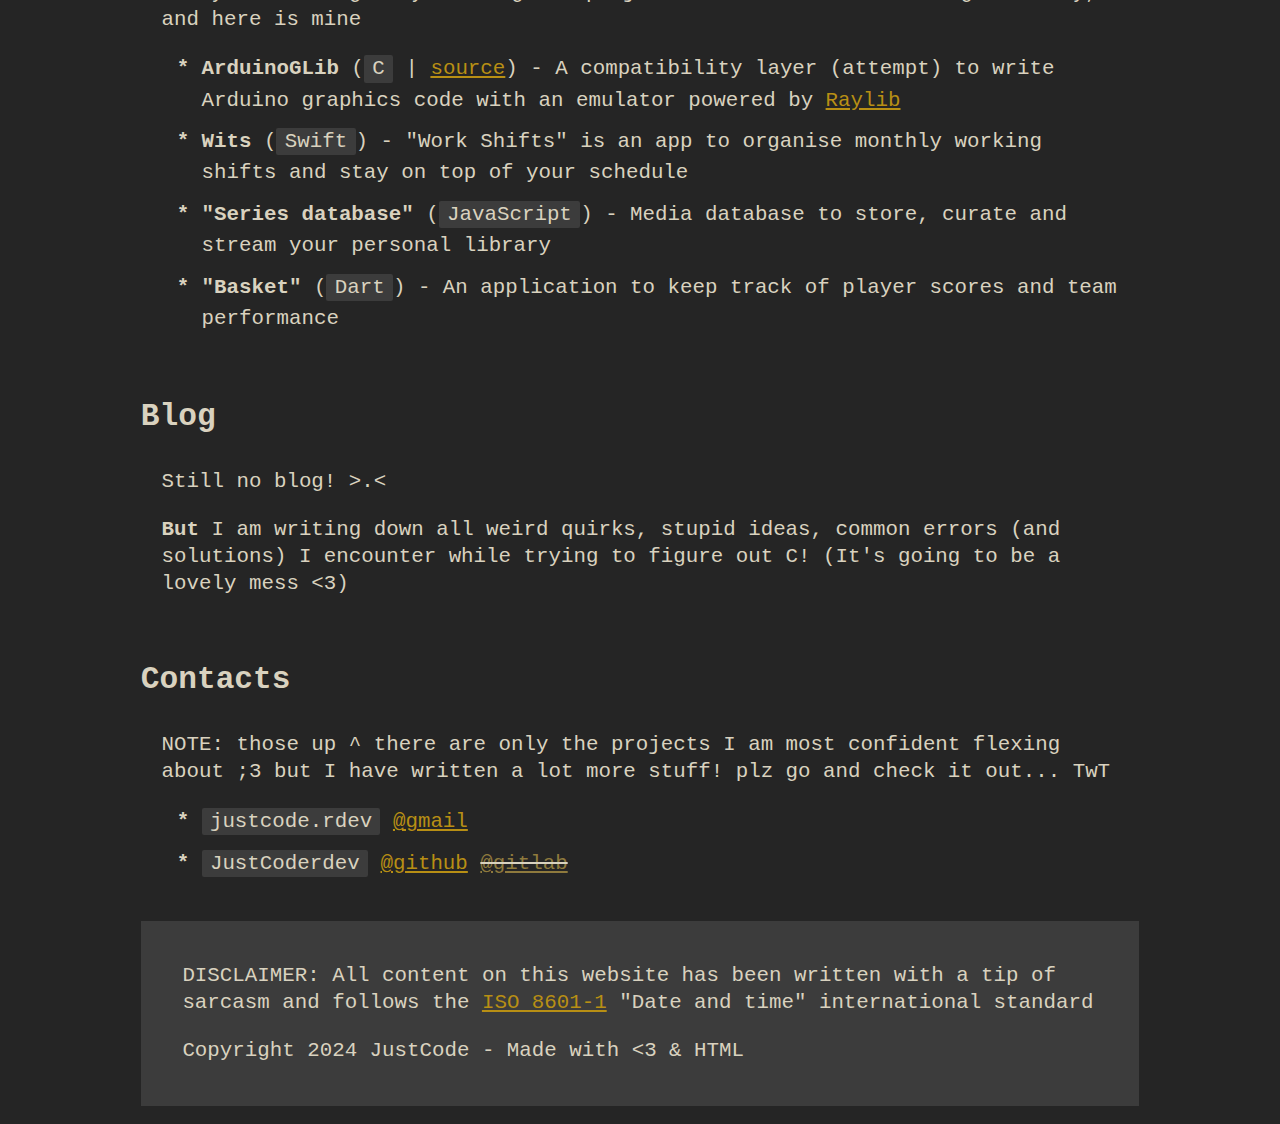
==== commit 422be2d9: "Added details" ====
--- a/index.html
+++ b/index.html
@@ -50,7 +50,7 @@
 
 <p>
 	I love old tech, hiking, listening to radio,
-	reading, playing videogames (on linux, wow right?),
+	reading, playing videogames (on linux... wow right?),
 	watching anime and <i>bending computers to my will</i>
 </p>
 
@@ -66,7 +66,7 @@
 	As far as languages goes, C is hands down my
 	favourite one, followed only by <i>sweet sweet</i> Swift
 	with it's UI library that's just <i>*chef kiss*</i> so nice
-	to work with
+	to work with ;)
 </p>
 
 <ul>
@@ -84,17 +84,17 @@
 
 	<li>
 		Past companions:
-			<code title="Used with SwiftUI for iOS application">Swift</code>
+			<code title="Used with SwiftUI to develop iOS applications">Swift</code>
 			<code>C#</code>
 			<code title="Used to configure Neovim">Lua</code>
 			<code>Java</code>
-			<code title="Used with Flutter for mobile application">Dart</code>
-	</li>
-
-	<li>
-		Other:
+			<code title="Used with Flutter to develop a mobile application">Dart</code>
+	</li>
+
+	<li>
+		More:
 			<code>NixOS</code>
-			<code>Vi</code>
+			<code title="trying emacs tho... :3">Vi</code>
 			<code>Git</code>
 			<code>Docker</code>
 			<code>Arduino</code>
@@ -150,7 +150,7 @@
 		<b>ArduinoGLib</b> (<code>C</code> |
 		<a href="https://github.com/JustCoderdev/ArduinoGLib" target="_blank">source</a>)
 		- A compatibility layer (attempt) to write Arduino
-		graphics code with an emulator powered by Raylib
+		graphics code with an emulator powered by <a href="https://www.raylib.com" target="_blank">Raylib</a>
 	</li>
 
 	<li>
--- a/style.css
+++ b/style.css
@@ -1,3 +1,5 @@
+/* JustCoderdev's Style v1 */
+
 :root {
 	/* palette */
 	--fg-primary: hsl(45deg, 25%, 80%);
@@ -28,7 +30,7 @@
 	/* Linux: DejaVu Sans Mono Font */
 	font-family: monospace;
 	font-size: 1.6em;
-} 
+}
 
 header, footer {
 	padding: 1em;
@@ -65,10 +67,11 @@
 	background-color: var(--bg-secondary);
 	border-radius: 0.1em;
 }
-sup { vertical-align: top; font-size: 0.6em; }	
+sup { vertical-align: top; font-size: 0.6em; }
 em { color: var(--tint-red); }
 
 a, a:link { color: var(--tint-yellow);     } /* Unvisited link  */
 a:visited { color: var(--tint-yellow-dim); } /* Link in history */
 a:hover   { color: var(--tint-yellow-br);  } /* Mouse hovering  */
 a:active  { color: var(--tint-white);      } /* Mouse clicking  */
+
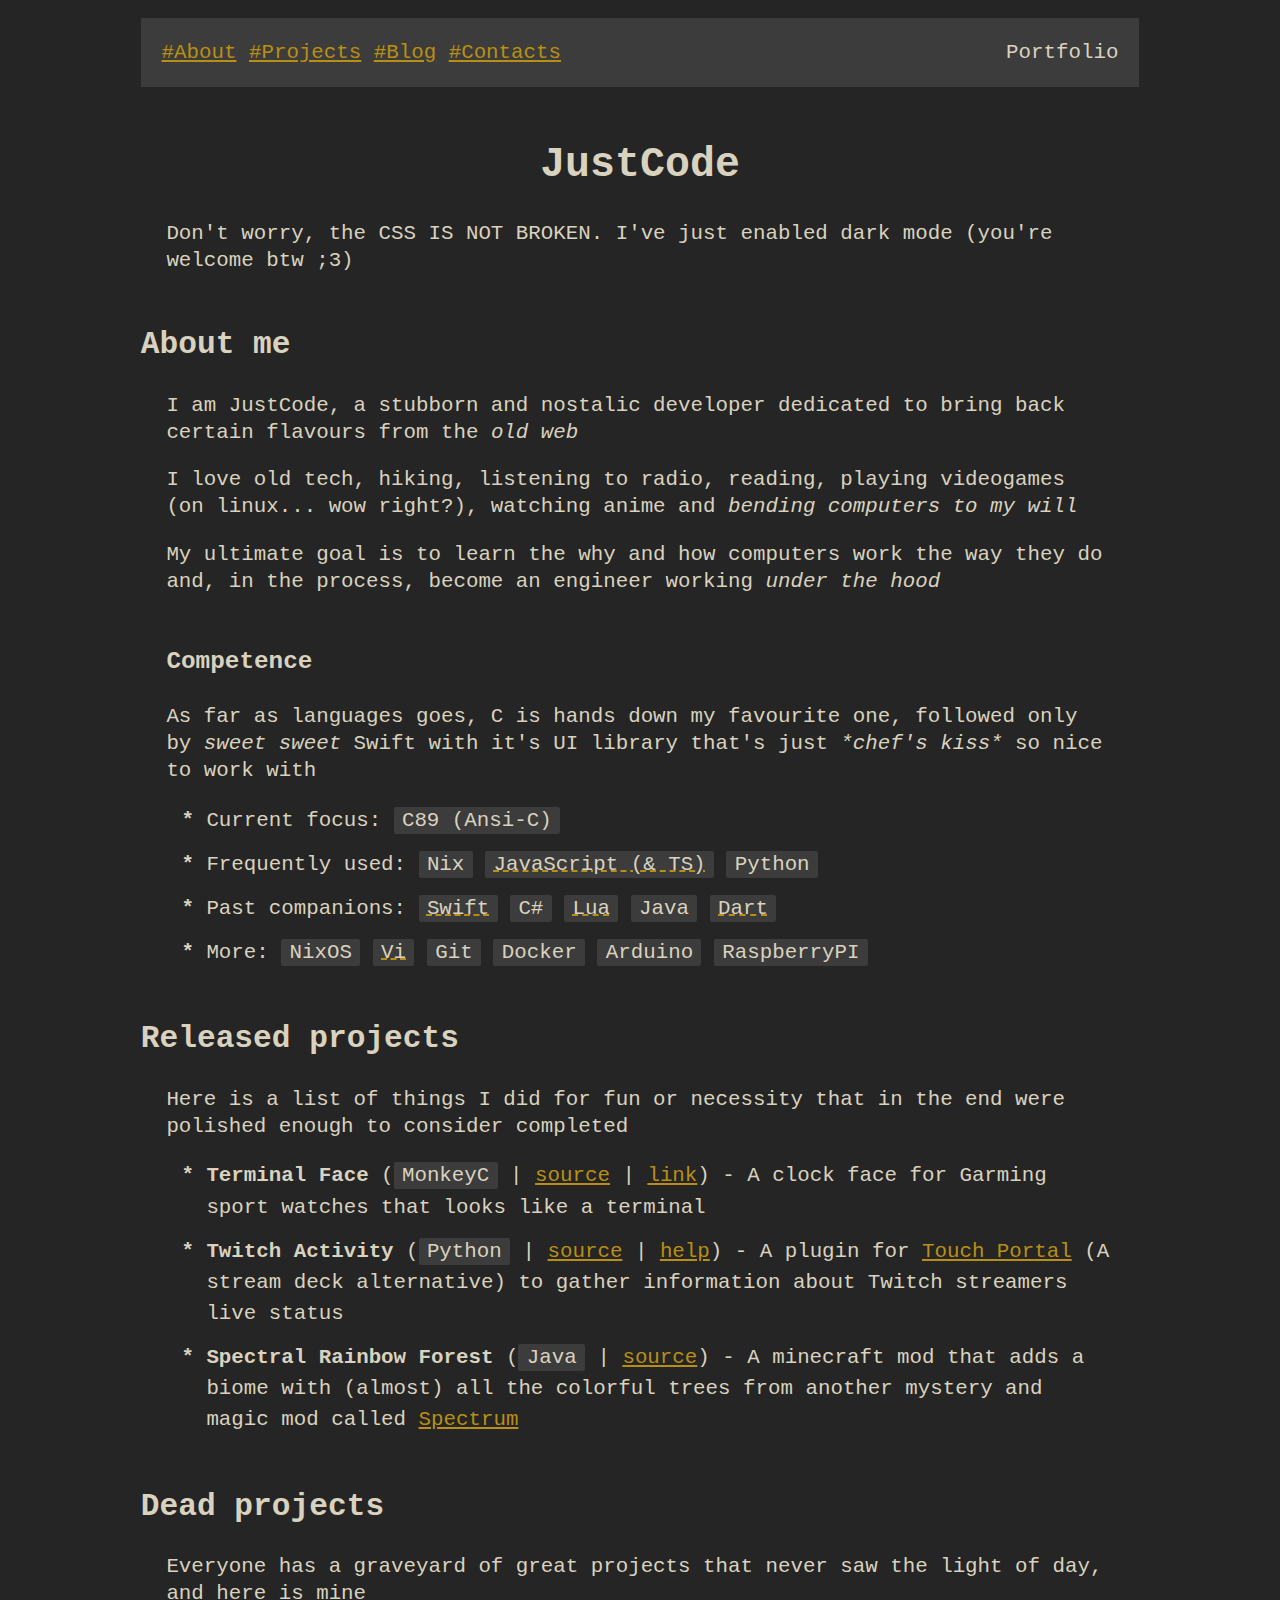
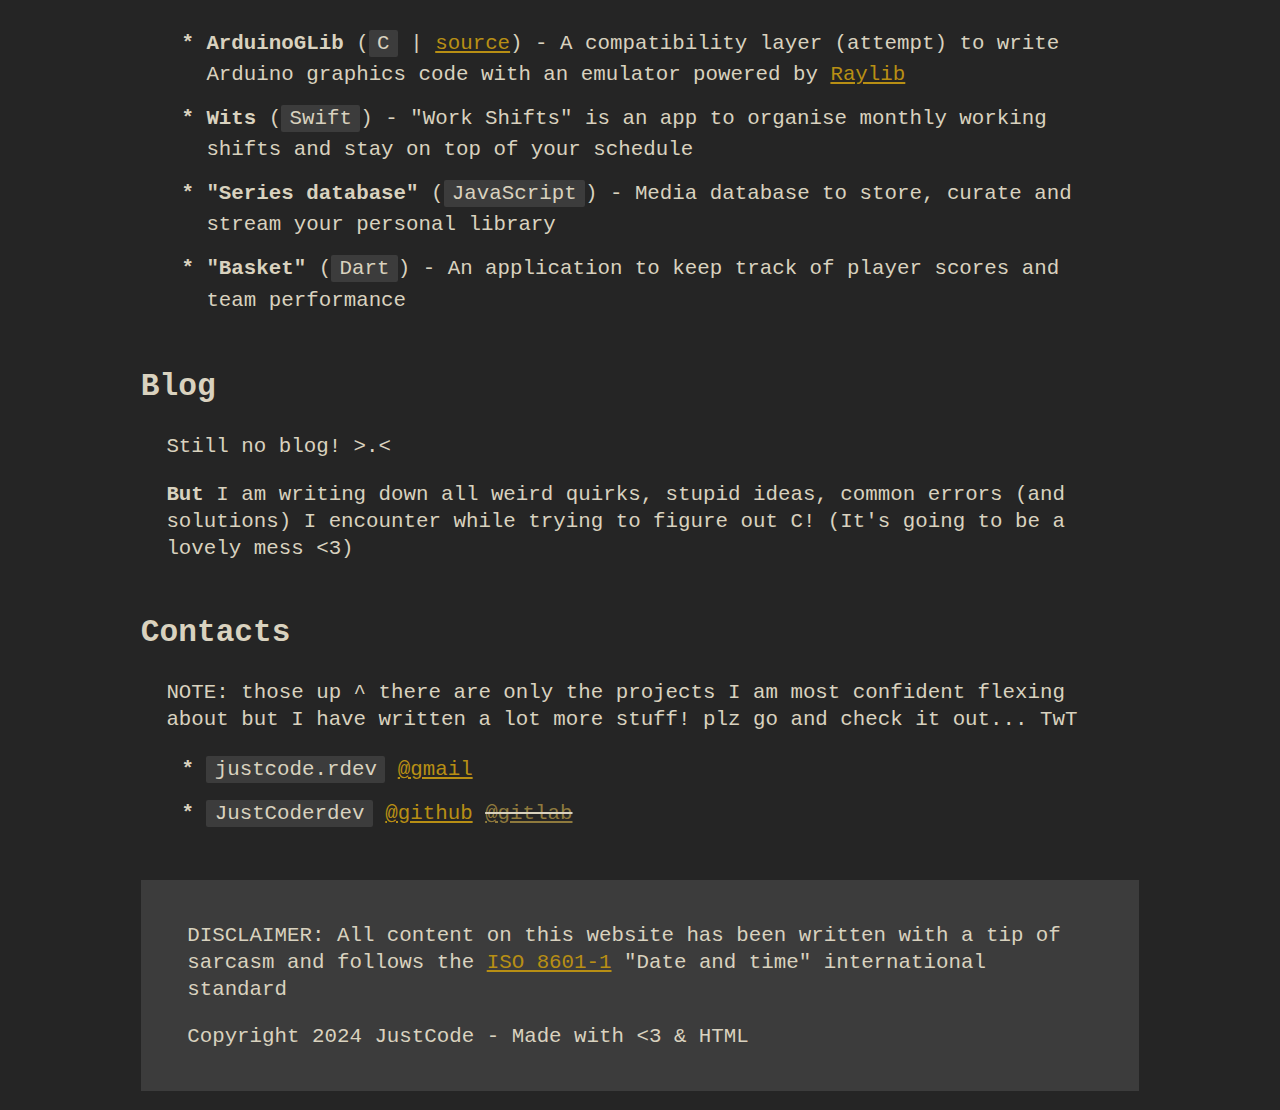
==== commit 71701b58: "Simplified style" ====
--- a/index.html
+++ b/index.html
@@ -7,7 +7,7 @@
 </head>
 
 <!--
-	Kind webdev reading this...  
+	Kind webdev reading this...
 	please excuse the formatting, but nvim keep's
 	crashing so I'm using vi (vim colorscheme makes me
 	shiver).  I've got no auto alignment, can't disable
@@ -29,7 +29,7 @@
 		<a href="#blog">#Blog</a>
 		<a href="#contacts">#Contacts</a>
 	</nav>
-	
+
 	<span> Portfolio </span>
 </header>
 
@@ -37,10 +37,10 @@
 
 <p>
 	Don't worry, the CSS IS NOT BROKEN. I've just
-	enabled dark mode (you're welcome btw :3)
-</p>
-
-<h2 id="about">About me ^w^</h2>
+	enabled dark mode (you're welcome btw ;3)
+</p>
+
+<h2 id="about">About me</h2>
 
 <p>
 	I am JustCode, a stubborn and nostalic developer
@@ -60,13 +60,13 @@
 	become an engineer working <i>under the hood</i>
 </p>
 
-	<h3>Competence :/</h3>
+	<h3>Competence</h3>
 
 <p>
 	As far as languages goes, C is hands down my
 	favourite one, followed only by <i>sweet sweet</i> Swift
-	with it's UI library that's just <i>*chef kiss*</i> so nice
-	to work with ;)
+	with it's UI library that's just <i>*chef's kiss*</i> so nice
+	to work with
 </p>
 
 <ul>
@@ -75,7 +75,7 @@
 			<code>C89 (Ansi-C)</code>
 	</li>
 
-	<li> 
+	<li>
 		Frequently used:
 			<code>Nix</code>
 			<code title="Used with AngularJS and ExpressJS">JavaScript (&amp; TS)</code>
@@ -94,7 +94,7 @@
 	<li>
 		More:
 			<code>NixOS</code>
-			<code title="trying emacs tho... :3">Vi</code>
+			<code title="trying out emacs tho...">Vi</code>
 			<code>Git</code>
 			<code>Docker</code>
 			<code>Arduino</code>
@@ -102,7 +102,7 @@
 	</li>
 </ul>
 
-<h2 id="projects">Released projects :D</h2>
+<h2 id="projects">Released projects</h2>
 
 <p>
 	Here is a list of things I did for fun or necessity
@@ -138,7 +138,7 @@
 	</li>
 </ul>
 
-<h2 id="projects">Dead projects :(</h2>
+<h2 id="projects">Dead projects</h2>
 
 <p>
 	Everyone has a graveyard of great projects that
@@ -189,18 +189,18 @@
 
 <p>
 	NOTE: those up ^ there are only the projects I am
-	most confident flexing about ;3 but I have written a
+	most confident flexing about but I have written a
 	lot more stuff! plz go and check it out... TwT
 </p>
 
 <ul>
 	<li>
-		<code>justcode.rdev</code> 
+		<code>justcode.rdev</code>
 		<a href="mailto:justcode.rdev@gmail.com" target="_blank">@gmail</a>
 	</li>
 
 	<li>
-		<code>JustCoderdev</code> 
+		<code>JustCoderdev</code>
 		<a href="https://github.com/JustCoderdev" target="_blank">@github</a>
 		<!-- TODO: Add gitlab account -->
 		<s> <a href="" target="_blank">@gitlab</a> </s>
--- a/style.css
+++ b/style.css
@@ -17,10 +17,11 @@
 html {
 	display: flex;
 	justify-content: center;
+	font-size: 1.6em;
 }
 
 body {
-	padding: .5em;
+	padding: 0.5em;
 	max-width: 80ch;
 
 	background-color: var(--bg-primary);
@@ -29,7 +30,6 @@
 
 	/* Linux: DejaVu Sans Mono Font */
 	font-family: monospace;
-	font-size: 1.6em;
 }
 
 header, footer {
@@ -39,20 +39,21 @@
 
 header > span { text-align: right; }
 header {
-	margin: 0em 0em 2em 0em;
+	margin: 0rem 0rem 2rem 0rem;
 
 	display: flex;
 	justify-content: space-between;
 }
 
-footer { margin: 2em 0em 0em 0em; }
+footer { margin: 2rem 0rem 0rem 0rem; }
 
 h1 { text-align: center; }
-h2 { margin: 2em 0em 1em 0em; }
-h3 { margin: 2em 1em 1em 1em; }
+h2 { margin: 2rem 0rem 1rem 0rem; }
+h3 { margin: 2rem 1rem 1rem 1rem; }
 
-p  { margin: 1em; }
-li { margin: 0.5em 1em; }
+/* p::first-letter  { padding-left: 2ch; } */
+p  { margin: 0.8rem 1rem; }
+li { margin: 0.5rem 1rem; }
 li::marker {
 	content: '* ';
 	font-weight: 900;
